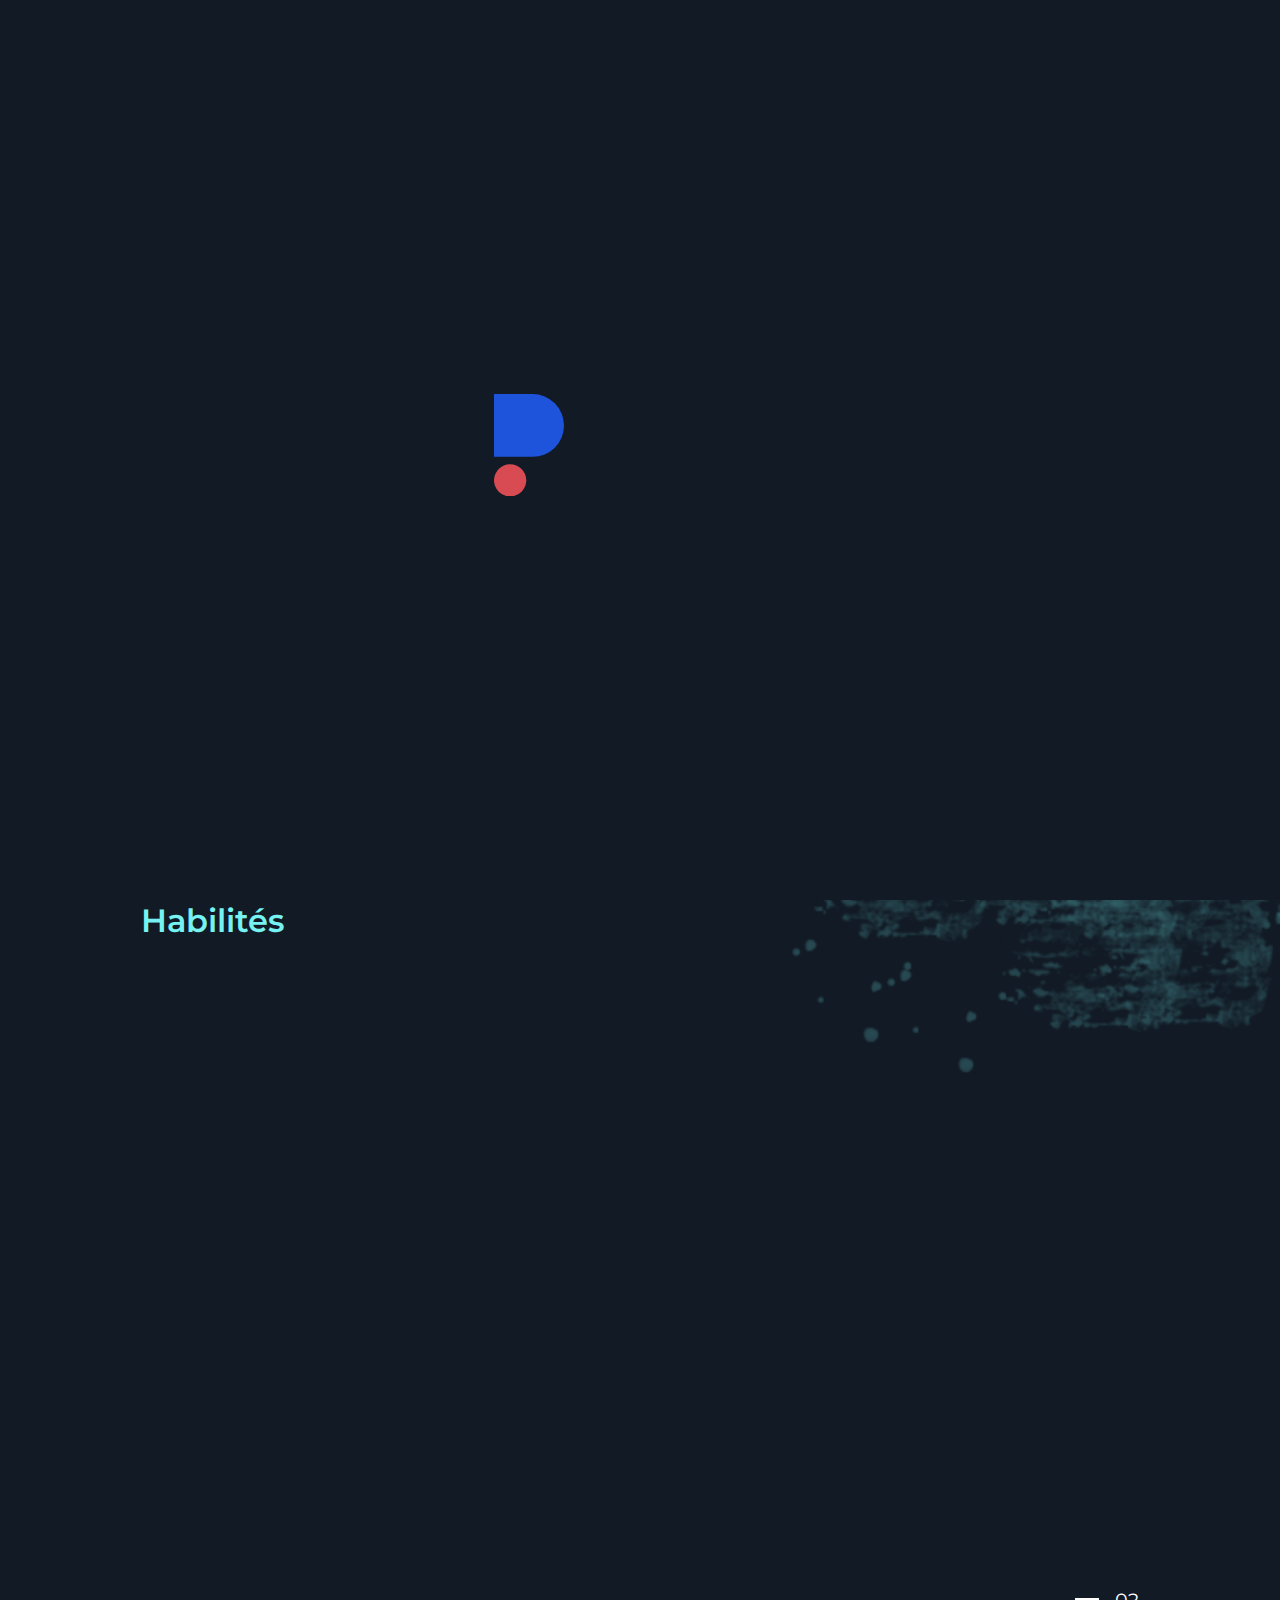
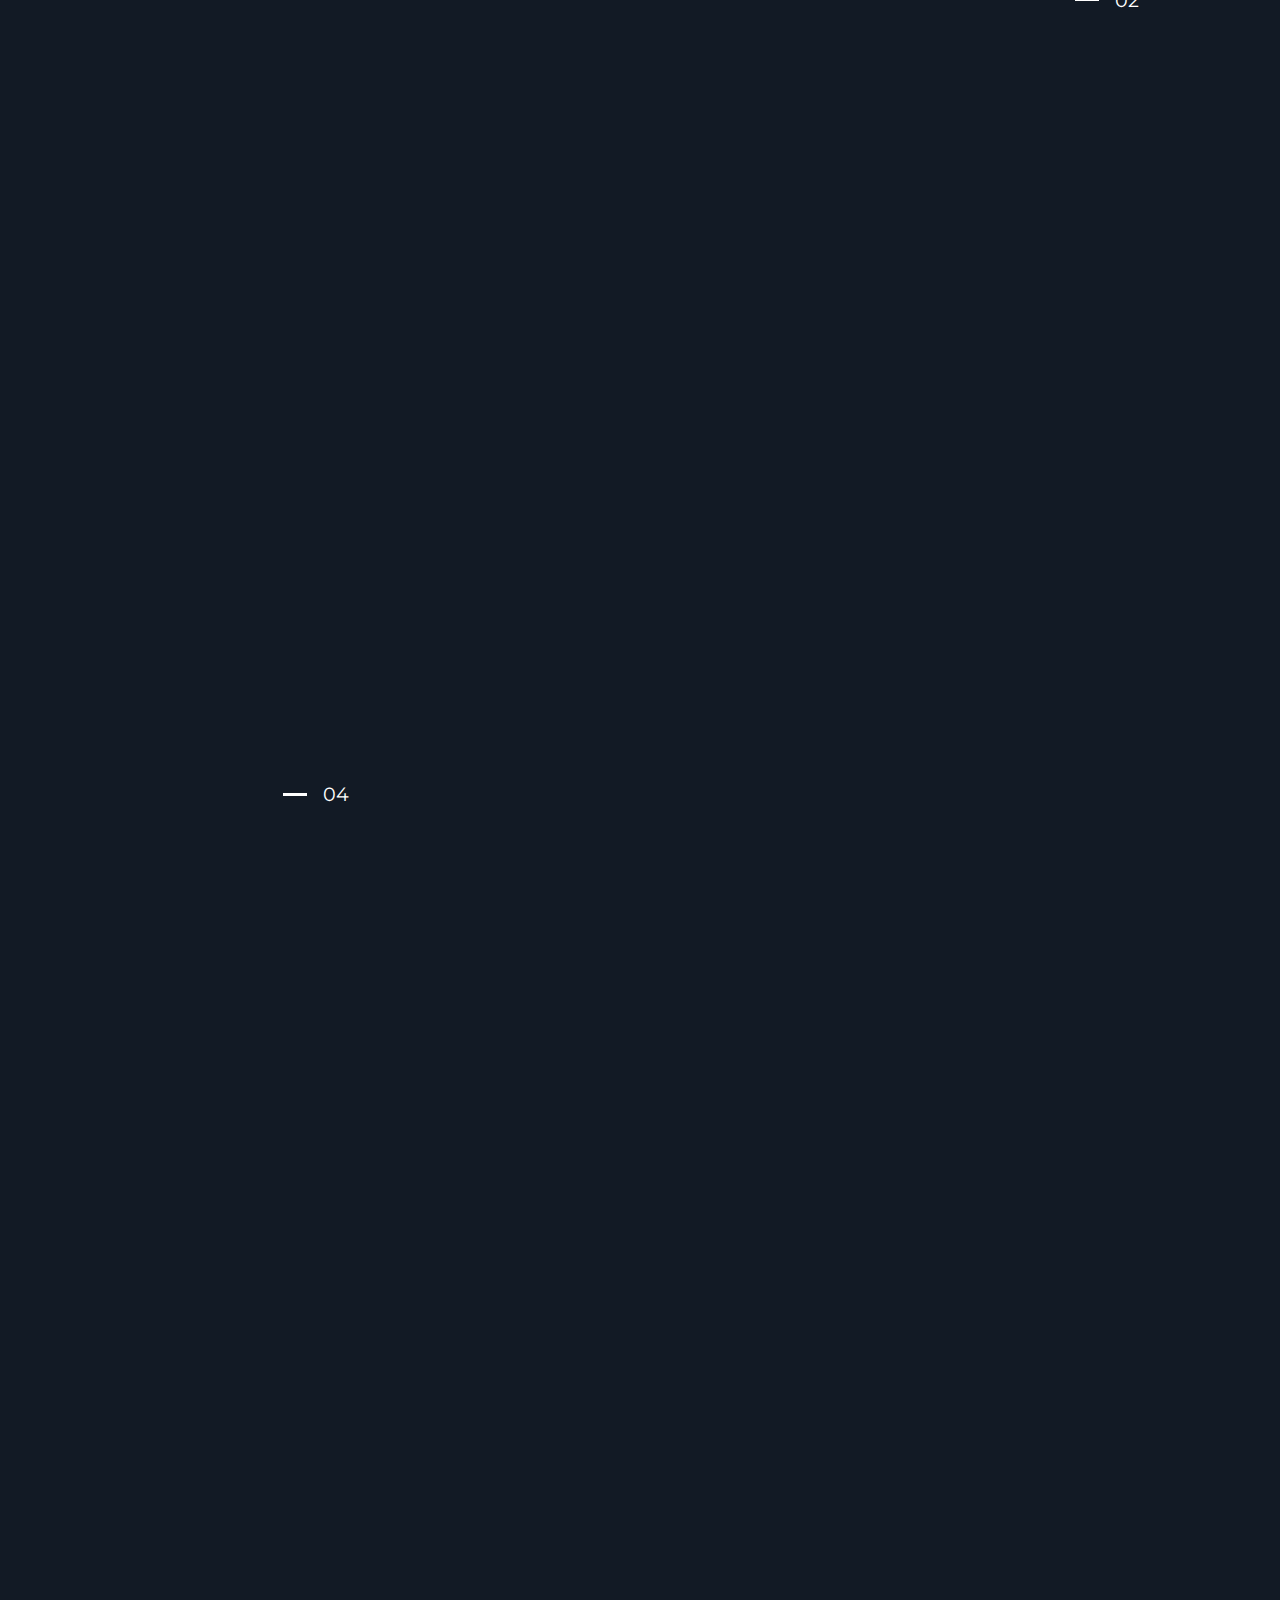
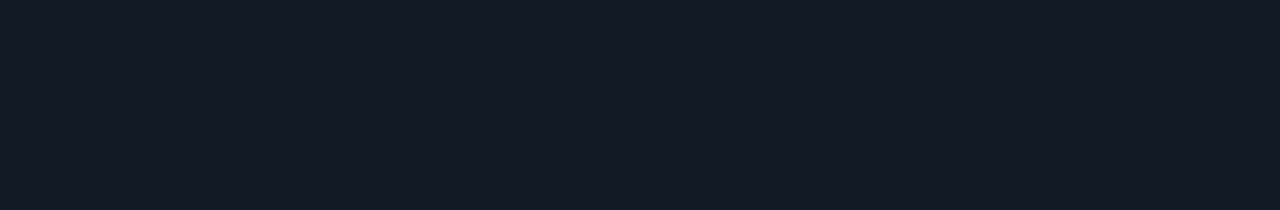
==== index.html @ a37736c9 "wccs3" ====
<!DOCTYPE html>
<html lang="en">
<head>
    <meta charset="UTF-8">
    <meta http-equiv="X-UA-Compatible" content="IE=edge">
    <meta name="viewport" content="width=device-width, initial-scale=1.0">
    <link rel="icon" href="assets/images/logo.svg"/>
    <link rel="stylesheet" href="style.css">
    <link rel="stylesheet" href="./assets/media_screen/media__screen.css">
    <link rel="stylesheet" href="assets/lib/carousel/owl.carousel.min.css">
    <link rel="stylesheet" href="assets/lib/carousel/owl.theme.default.css">
    <title>Pioneer</title>
</head>
<body>
    <nav>
        <ul class="nav">
            <li>
                <a href="#about" class="active">
                    <small>01</small>
                    <span></span>
                </a>
            </li>
            <li>
                <a href="#hability">
                    <small>02</small>
                    <span></span>
                </a>
            </li>
            <li>
                <a href="#works">
                    <small>03</small>
                    <span></span>
                </a>
            </li>
            <li>
                <a href="#skills">
                    <small>04</small>
                    <span></span>
                </a>
            </li>
        </ul>
    </nav>


    <header class="container topDef observe-1">
        <div class="logo">
            <div class="logo__image">
                <svg xmlns="http://www.w3.org/2000/svg" viewBox="0 0 199.5 292">
                    <g id="Layer_2" data-name="Layer 2">
                        <g id="Layer_1-2" data-name="Layer 1">
                            <path class="cls-1" fill="#1e54db"
                                d="M99.75-10.22h0a89.53,89.53,0,0,1,89.53,89.53v110a0,0,0,0,1,0,0H10.22a0,0,0,0,1,0,0v-110A89.53,89.53,0,0,1,99.75-10.22Z"
                                transform="translate(189.28 -10.22) rotate(90)" />
                            <circle class="cls-2" cx="46" cy="246" r="46" fill="#d84b53" />
                        </g>
                    </g>
                </svg>
            </div>
            <span>Pioneer</span>
        </div>
        <div class="right">
            <ul>
                <li><a id="a-1" href="#about" class="active">A propos</a></li>
                <li><a id="a-2" href="#hability">Habiliter</a></li>
                <li><a id="a-3" href="#works">Travails</a></li>
                <li><a id="a-4" href="#skills">Competence</a></li>
                <li><a id="a-5" href="#contact">Contact</a></li>
            </ul>
            
            <div class="menu">
                <div class="toogleSettings">
                    <svg xmlns="http://www.w3.org/2000/svg" width="43.568" height="45" viewBox="0 0 43.568 45">
                        <path id="icons8_settings"
                            d="M18.412,1l-.778,4.143A19.135,19.135,0,0,0,9.8,9.663L5.818,8.27l-4.6,7.96L4.4,18.955A18.751,18.751,0,0,0,3.721,23.5,18.751,18.751,0,0,0,4.4,28.045L1.223,30.77l4.6,7.961,3.968-1.406a19.172,19.172,0,0,0,7.847,4.545L18.412,46H27.6l.778-4.131a19.184,19.184,0,0,0,7.835-4.545l3.968,1.406,4.608-7.961L41.6,28.045a18.771,18.771,0,0,0,.69-4.545,18.764,18.764,0,0,0-.678-4.545l3.176-2.725L40.2,8.27,36.228,9.663a19.122,19.122,0,0,0-7.847-4.52L27.6,1Zm2.662,3.214h3.867l.628,3.39,1.03.251a16.053,16.053,0,0,1,8.161,4.708l.715.766,3.264-1.143,1.934,3.34-2.612,2.247.314,1a16.2,16.2,0,0,1,0,9.442l-.314,1,2.612,2.248-1.934,3.34-3.264-1.155-.715.778A16.162,16.162,0,0,1,26.6,39.157l-1.03.226-.628,3.4H21.073l-.628-3.4-1.03-.226a16.161,16.161,0,0,1-8.161-4.721l-.728-.778L7.262,34.813l-1.921-3.34,2.612-2.248-.314-1a16.2,16.2,0,0,1,0-9.442l.314-1L5.341,15.527l1.921-3.34,3.277,1.143.716-.766a16.053,16.053,0,0,1,8.161-4.708l1.03-.251Zm1.934,9.643A9.643,9.643,0,1,0,32.65,23.5,9.661,9.661,0,0,0,23.007,13.857Zm0,3.214A6.429,6.429,0,1,1,16.578,23.5,6.409,6.409,0,0,1,23.007,17.071Z"
                            transform="translate(-1.223 -1)" fill="#75f2f1" />
                    </svg>
                    <div class="settings">
                        <div>
                            <span>Langue:</span> 
                            <span><strong id="fr">Fr</strong> <strong id="en">En</strong></span>
                        </div>
                    </div>
                </div>
                <div class="toogle">
                    <span></span>
                    <span></span>
                    <span></span>
                </div>
            </div>
        </div>
    </header>
    <div class="navigationMobile">
        <ul>
            <li><a href="#about" class="active">A propos</a></li>
            <li><a href="#hability">Habiliter</a></li>
            <li><a href="#works">Travails</a></li>
            <li><a href="#skills">Competence</a></li>
            <li><a href="#contact">Contact</a></li>
            <li>
            </li>
        </ul>

        <div class="menu">
            <div class="toogle">
                <span></span>
                <span></span>
                <span></span>
            </div>
        </div>
    </div>
    <div class="main__contents container-md">
        <img src="./assets/images/brush.png" alt="">
        
        <section id="about" class="about section">
            <div class="number_section">
                <div></div>
                <span>01</span>
            </div>
            <div class="left topDef observe-2 parlx l1" data-speed="1">
                <h1 id="abt-h1-1">NOUS SOMMES</h1>
                <h1 id="abt-h1-2">LE TEAM PIONEERCODER01</h1>
                <p id="abt-p">2ém année de formation en licence. Des developpeurs fulstack Javascript. Nous sommes pationnés de jouer avec nos code, des challengers!!
                    Pour plus d'info, veillez visionner notre CV.
                </p>
                <div class="cta">
                    <a href="#contact"><button id="abt-btn1">Contacter</button></a>
                    <a href="assets/images/cv.pdf"><button id="abt-btn2">Télecharger CV</button></a>
                </div>
                <img src="./assets/icons/hacker.svg" class="small">
            </div>
            <div class="right topDef observe-2">
                <div>
                    <img src="./assets/images/user.png" alt="user1" class="parlx l2" data-speed="-2">
                    <img src="./assets/images/user3.png" alt="user2" class="parlx l2" data-speed="2">
                </div>
            </div>

        </section>
        <section id="hability" class="section">
            <div class="section-name left">
                <div class="number_section left">
                    <span>02</span>
                    <div></div>
                </div>
                <span class="topDef observe-3" id="t1">Habilités</span>
            </div>

            <div class="contents">
                <div class="box topDef observe-1">
                    <div class="icon">
                        <svg xmlns="http://www.w3.org/2000/svg" viewBox="0 0 76.232 76.951">
                            <path id="icons8_development_skill_1"
                                d="M39.819,2A30.763,30.763,0,0,1,70.4,29.384l7.282,11.43a3.508,3.508,0,0,1-1.593,5.125L70.6,48.253v11.46a7.693,7.693,0,0,1-7.7,7.7h-7.7V78.951H20.581V68.332c0-12.043-4.883-15.337-8.3-21.454a26.856,26.856,0,0,0,8.236,1.292c.581,0,1.155-.052,1.728-.09,2.9,4.313,6.027,9.917,6.027,20.252v2.923H47.514V59.713H62.9V43.143l4.7-1.984.924-.391-4.622-7.244-.962-1.511-.2-1.781A22.976,22.976,0,0,0,45.162,10.394a26.959,26.959,0,0,0-5.786-8.371C39.526,2.019,39.673,2,39.819,2ZM24.188,2a.976.976,0,0,1,.97.864l.451,3.893a15.26,15.26,0,0,1,5,2.893L34.22,8.087a.977.977,0,0,1,1.233.413l3.6,6.237a.976.976,0,0,1-.263,1.27l-3.1,2.3a15.56,15.56,0,0,1,.3,2.923,15.357,15.357,0,0,1-.3,2.931l3.1,2.3a.974.974,0,0,1,.263,1.27l-3.6,6.237a.974.974,0,0,1-1.233.406l-3.607-1.556a15.288,15.288,0,0,1-5,2.893L25.158,39.6a.979.979,0,0,1-.97.872h-7.2a.976.976,0,0,1-.969-.864l-.451-3.893a15.262,15.262,0,0,1-5-2.893l-3.6,1.563a.981.981,0,0,1-1.233-.414l-3.6-6.237a.974.974,0,0,1,.255-1.27l3.1-2.307A15.592,15.592,0,0,1,5.2,21.238a15.279,15.279,0,0,1,.3-2.923L2.4,16.007a.974.974,0,0,1-.263-1.27L5.732,8.5a.974.974,0,0,1,1.233-.406l3.6,1.556a15.324,15.324,0,0,1,5.012-2.893l.444-3.893A.976.976,0,0,1,16.989,2Zm-3.6,12.5a6.733,6.733,0,1,0,6.733,6.733A6.733,6.733,0,0,0,20.589,14.5Z"
                                transform="translate(-2 -2)" fill="#75f2f1" />
                        </svg>
                    </div>
                    <span id="t2">
                        Experience
                    </span>
                    <div class="ligne"></div>
                    <p>
                        En tant que développeur, notre expérience se caractérise par nos capacité à
                        résoudre des problèmes complexes de manière efficace et créative grâce à
                        nos compétences en programmation et en logique informatique.
                    </p>
                    <div class="bottom_ligne"></div>
                </div>

                <div class="box active topDef observe-2">
                    <div class="icon">
                        <svg xmlns="http://www.w3.org/2000/svg" viewBox="0 0 76.23 76.95">
                            <path id="icons8_bright_mind"
                                d="M33.785,4c-5.313,0-9.594,4.37-10.078,9.823a12.07,12.07,0,0,0-8.979,11.723,11.771,11.771,0,0,0,.475,2.573,12.243,12.243,0,0,0-3.407,8.2c0,4.563,2.741,8.036,6.282,10.154a10.623,10.623,0,0,0-.418,2.158,10.557,10.557,0,0,0,10,10.719,11.925,11.925,0,0,0,1.729,3.12v9.246a6.06,6.06,0,0,0,5.864,6.156l2.932,3.078h5.864l2.932-3.078a6.06,6.06,0,0,0,5.864-6.156V62.47a11.925,11.925,0,0,0,1.729-3.12,10.558,10.558,0,0,0,10-10.719,10.619,10.619,0,0,0-.418-2.158c3.541-2.117,6.282-5.59,6.282-10.154a12.243,12.243,0,0,0-3.407-8.2,11.782,11.782,0,0,0,.475-2.573,12.07,12.07,0,0,0-8.979-11.723C58.038,8.37,53.757,4,48.445,4a9.979,9.979,0,0,0-7.33,3.3A9.979,9.979,0,0,0,33.785,4Zm0,6.156a4.465,4.465,0,0,1,4.4,4.617V19.39a5.969,5.969,0,0,1-5.864,6.156V31.7A10.984,10.984,0,0,0,38.183,29.8V53.248h5.864V29.8A10.984,10.984,0,0,0,49.911,31.7V25.546a5.969,5.969,0,0,1-5.864-6.156V14.773a4.4,4.4,0,1,1,8.8,0V19.39h2.932a5.969,5.969,0,0,1,5.864,6.156,6.354,6.354,0,0,1-.424,2.26l-.825,2.188,1.8,1.407a6.186,6.186,0,0,1,2.382,4.918,5.85,5.85,0,0,1-2.892,4.906,9.969,9.969,0,0,0-7.37-3.367v6.156a4.622,4.622,0,0,1,0,9.234h-4.4v3.078A2.96,2.96,0,0,1,46.979,59.4H35.251a2.96,2.96,0,0,1-2.932-3.078V53.248h-4.4a4.622,4.622,0,0,1,0-9.234V37.858a9.969,9.969,0,0,0-7.37,3.367,5.85,5.85,0,0,1-2.892-4.906A6.186,6.186,0,0,1,20.042,31.4l1.8-1.407-.825-2.188a6.351,6.351,0,0,1-.424-2.26,5.969,5.969,0,0,1,5.864-6.156h2.932V14.773A4.465,4.465,0,0,1,33.785,10.156ZM11.8,13.234a3.082,3.082,0,0,0,0,6.156,3.082,3.082,0,0,0,0-6.156Zm58.638,0a3.082,3.082,0,1,0,2.932,3.078A3.009,3.009,0,0,0,70.434,13.234ZM5.932,31.7a3.082,3.082,0,0,0,0,6.156,3.082,3.082,0,0,0,0-6.156Zm70.366,0A3.082,3.082,0,1,0,79.23,34.78,3.009,3.009,0,0,0,76.3,31.7ZM11.8,50.17a3.082,3.082,0,0,0,0,6.156,3.082,3.082,0,0,0,0-6.156Zm58.638,0a3.082,3.082,0,1,0,2.932,3.078A3.009,3.009,0,0,0,70.434,50.17ZM35.251,65.56H46.979v6.156H35.251Z"
                                transform="translate(-3 -4)" fill="#75f2f1" />
                        </svg>

                    </div>
                    <span id="t3">
                        Creativiter
                    </span>
                    <div class="ligne"></div>
                    <p>
                        Nous croyons fermement que la créativité est un atout essentiel dans le domaine du développement,
                        car elle permet de repousser les limites, d'apporter de l'innovation et de différencier nos réalisations des autres.
                    </p>
                    <div class="bottom_ligne"></div>
                </div >
                <div class="box topDef observe-1">
                    <div class="icon">
                        <svg xmlns="http://www.w3.org/2000/svg" viewBox="0 0 76.23 76.95">
                            <path id="icons8_sparkling_diamond_1"
                                d="M41.077,2.986a1.74,1.74,0,0,0-1.7,1.771V15.239a1.732,1.732,0,1,0,3.463,0V4.757a1.755,1.755,0,0,0-.508-1.26,1.724,1.724,0,0,0-1.25-.51ZM4.7,11.728a1.733,1.733,0,0,0-1.626,1.189,1.756,1.756,0,0,0,.581,1.94l8.658,6.988a1.722,1.722,0,0,0,2.435-.273,1.758,1.758,0,0,0-.271-2.457L5.823,12.127a1.722,1.722,0,0,0-1.119-.4Zm72.749,0a1.723,1.723,0,0,0-1.069.4l-8.658,6.988a1.758,1.758,0,0,0-.271,2.457,1.722,1.722,0,0,0,2.435.273l8.658-6.988a1.756,1.756,0,0,0,.569-1.961,1.732,1.732,0,0,0-1.664-1.164ZM20.274,25.7a1.73,1.73,0,0,0-1.481.911L7.071,41.948l-.01.007A1.757,1.757,0,0,0,7.2,44.548L39.569,79.036a1.729,1.729,0,0,0,1.606.9h.02a1.73,1.73,0,0,0,1.437-.887L75.106,44.558a1.757,1.757,0,0,0,.112-2.638l0,0-11.8-15.31a1.706,1.706,0,0,0-1.772-.887H41.354l-.051-.007a1.58,1.58,0,0,0-.467.007H20.569A1.717,1.717,0,0,0,20.274,25.7Zm3,3.514H37.563L29.226,40.03Zm21.371,0h14.3L52.981,40.03ZM41.1,30.31l8.583,11.133H32.521Zm21.022.317,8.337,10.816H56.171Zm-42.038.014,5.949,10.8h-14.2Zm-7.755,14.3H27.755L36.8,70.994Zm19.088,0H50.786L41.1,72.847Zm23.031,0H69.969L45.4,71.032Z"
                                transform="translate(-2.987 -2.986)" fill="#75f2f1" />
                        </svg>
                    </div>
                    <span id="t4">
                        Innovant
                    </span>
                    <div class="ligne"></div>
                    <p>
                        Nous sommes passionné par l'innovation et nous aimons explorer des idées novatrices
                        pour résoudre des problèmes et créer des applications qui peuvent avoir un impact positif dans le monde réel.
                    </p>
                    <div class="bottom_ligne"></div>
                </div>
                
            </div>
        </section>

        <section id="works" class="section">
            <div class="section-name right">
                <div class="number_section">
                    <div></div>
                    <span>02</span>
                </div>
                <span class="topDef observe-3" id="t5">Travails</span>
            </div>

            <div class="owl-carousel owl-theme all_works bottomDef observe-3">
                <div class="work">
                    <div class="image">
                        <div>
                            <img src="./assets/images/wccs1.png" alt="">
                        </div>
                    </div>
                    <div class="title">
                        <h2 id="t6">WCC 2023 saison 1</h2>
                        <span>#01</span>
                    </div>
                    <div class="details">
                        <h4>Detail</h4>
                        <p>Une application respresentant un fonkontany à Menabe. Developper par Pioneer.</p>
                    </div>

                    <div class="cta">
                        <button>Voir site</button>
                        <div class="comments">
                            <div class="comment">
                                <img src="./assets/images/chat.svg" alt="">
                                <span>350</span>
                            </div>
                            <div class="like">
                                <img src="./assets/images/heart.svg" alt="">
                                <span>243</span>
                            </div>
                        </div>
                    </div>
                </div>

                <div class="work gradient">
                    <div class="image">
                        <div>
                            <img src="./assets/images/wccs2.png" alt="">
                        </div>
                    </div>
                    <div class="title">
                        <h2 id="t7">WCC 2023 saison 2</h2>
                        <span>#02</span>
                    </div>
                    <div class="details">
                        <h4>Detail</h4>
                        <p>Une petite application auquelle les enfants peuvent se divertir pendant ce vacance. 
                            Developper par Pioneer.</p>
                    </div>

                    <div class="cta">
                        <button>Voir site</button>
                        <div class="comments">
                            <div class="comment">
                                <img src="./assets/images/chat.svg" alt="">
                                <span>350</span>
                            </div>
                            <div class="like">
                                <img src="./assets/images/heart.svg" alt="">
                                <span>243</span>
                            </div>
                        </div>
                    </div>
                </div>

                <div class="work">
                    <div class="image">
                        <div>
                            <img src="./assets/images/histogramme.PNG" alt="">
                        </div>
                    </div>
                    <div class="title">
                        <h2>APPLICATION Web</h2>
                        <span>#03</span>
                    </div>
                    <div class="details">
                        <h4>Detail</h4>
                        <p>C'est une application de gestion de ......... distribuée à l'école.
                            Developper par Pioneer.
                            p</p>
                    </div>

                    <div class="cta">
                        <button>Voir site</button>
                        <div class="comments">
                            <div class="comment">
                                <img src="./assets/images/chat.svg" alt="">
                                <span>350</span>
                            </div>
                            <div class="like">
                                <img src="./assets/images/heart.svg" alt="">
                                <span>243</span>
                            </div>
                        </div>
                    </div>
                </div>


                <div class="work gradient">
                    <div class="image">
                        <div>
                            <img src="./assets/images/wccs3.png" alt="">
                        </div>
                    </div>
                    <div class="title">
                        <h2>WCC 2023 saison 3</h2>
                        <span>#04</span>
                    </div>
                    <div class="details">
                        <h4>Detail</h4>
                        <p>Une petite application auquelle les enfants peuvent se divertir pendant ce vacance.
                            Developper par Pioneer.</p>
                    </div>
                
                    <div class="cta">
                        <button>Voir site</button>
                        <div class="comments">
                            <div class="comment">
                                <img src="./assets/images/chat.svg" alt="">
                                <span>350</span>
                            </div>
                            <div class="like">
                                <img src="./assets/images/heart.svg" alt="">
                                <span>243</span>
                            </div>
                        </div>
                    </div>
                </div>
            </div>
        </section>

        <section id="skills" class="section">
            <div class="section-name">
                <div class="number_section left">
                    <div></div>
                    <span>04</span>
                </div>
                <span class="topDef observe-3">Competence</span>
            </div>

            <div class="left leftDef observe-3">
                    <svg xmlns="http://www.w3.org/2000/svg" viewBox="0 0 606 606">
                        <g id="Ellipse_3" data-name="Ellipse 3" fill="none" stroke="#fff" stroke-width="3" stroke-dasharray="3 25">
                            <circle id="cls" cx="303" cy="303" r="303" stroke="#fff" stroke-width="3" stroke-miterlimit="10"
                                stroke-dasharray="3 25">
                                <animateTransform attributeName="transform" attributeType="XML" type="rotate" from="0 303 303"
                                    to="360 303 303" dur="100s" repeatCount="indefinite" />
                            </circle>
                    
                        </g>
                        <g id="Ellipse_4" data-name="Ellipse 4" transform="translate(129 130)" fill="none" stroke="#fff" stroke-width="3">
                            <circle cx="172.5" cy="172.5" r="172.5" stroke="none" />
                            <circle cx="172.5" cy="172.5" r="171" fill="none" />
                        </g>
                        <g id="Ellipse_5" data-name="Ellipse 5" transform="translate(161 162)" fill="none" stroke="#fff" stroke-width="2">
                            <circle cx="140.5" cy="140.5" r="140.5" stroke="none" />
                            <circle cx="140.5" cy="140.5" r="139.5" fill="none" />
                        </g>
                        <g id="Ellipse_7" data-name="Ellipse 7" transform="translate(192 193)" fill="none" stroke="#fff" stroke-width="2">
                            <circle cx="109.5" cy="109.5" r="109.5" stroke="none" />
                            <circle cx="109.5" cy="109.5" r="108.5" fill="none" />
                        </g>
                        <g id="Ellipse_8" data-name="Ellipse 8" transform="translate(202 203)" fill="none" stroke="#fff" stroke-width="2">
                            <circle cx="100" cy="100" r="100" stroke="none" />
                            <circle cx="100" cy="100" r="99" fill="none" />
                        </g>
                        <g id="Ellipse_6" data-name="Ellipse 6" transform="translate(210 211)" fill="none">
                            <circle cx="92" cy="92" r="92" stroke="#fff" stroke-width="1" stroke-dasharray="2 3">
                                <animateTransform attributeName="transform" attributeType="XML" type="rotate" from="0 92 92" to="-360 92 92"
                                    dur="50s" repeatCount="indefinite" />
                            </circle>
                        </g>
                        <g id="Groupe_14" data-name="Groupe 14" transform="translate(61.232 232)">
                            <g id="Layer_2" data-name="Layer 2" transform="translate(213.798 31)">
                                <path id="Tracé_1" data-name="Tracé 1"
                                    d="M24.572,0h0A24.572,24.572,0,0,1,49.144,24.572v30.19H0V24.572A24.572,24.572,0,0,1,24.572,0Z"
                                    transform="translate(54.732) rotate(90)" fill="#1e54db" />
                                <circle id="Ellipse_1" data-name="Ellipse 1" cx="12.625" cy="12.625" r="12.625"
                                    transform="translate(-0.022 54.891)" fill="#d84b53" />
                            </g>
                        </g>
                        <g id="Rectangle_23" data-name="Rectangle 23" transform="translate(183 183)" fill="none" stroke="#fff"
                            stroke-width="1" stroke-dasharray="2">
                            <rect width="238" height="238" stroke="none" />
                            <rect x="0.5" y="0.5" width="237" height="237" fill="none" />
                        </g>
                        <g id="Rectangle_24" data-name="Rectangle 24" transform="translate(301.359 131.835) rotate(45)" fill="none"
                            stroke="#fff" stroke-width="1" stroke-dasharray="2">
                            <rect width="241.12" height="241.12" stroke="none" />
                            <rect x="0.5" y="0.5" width="240.12" height="240.12" fill="none" />
                        </g>
                        <g id="Groupe_20" data-name="Groupe 20" transform="translate(-711 -3244)">
                            <path id="Tracé_11" data-name="Tracé 11" d="M5.9,0A5.9,5.9,0,1,1,0,5.9,5.9,5.9,0,0,1,5.9,0Z"
                                transform="translate(1006.597 3368.597)" fill="#75c9f2" />
                            <g id="Ellipse_10" data-name="Ellipse 10" transform="translate(1003 3365)">
                                <circle cx="9.5" cy="9.5" r="9.5" fill="none" stroke="#fff" stroke-width="1" stroke-dasharray="2">
                                    <animateTransform attributeName="transform" attributeType="XML" type="rotate" from="0 9.5 9.5"
                                        to="-360 9.5 9.5" dur="4s" repeatCount="indefinite" />
                                </circle>
                            </g>
                        </g>
                        <g id="Groupe_21" data-name="Groupe 21" transform="translate(-590 -3194)">
                            <path id="Tracé_11-2" data-name="Tracé 11" d="M5.9,0A5.9,5.9,0,1,1,0,5.9,5.9,5.9,0,0,1,5.9,0Z"
                                transform="translate(1006.597 3368.597)" fill="#10771d" />
                            <g id="Ellipse_10-2" data-name="Ellipse 10" transform="translate(1003 3365)">
                                <circle cx="9.5" cy="9.5" r="9.5" fill="none" stroke="#fff" stroke-width="1" stroke-dasharray="2">
                                    <animateTransform attributeName="transform" attributeType="XML" type="rotate" from="0 9.5 9.5"
                                        to="360 9.5 9.5" dur="5s" repeatCount="indefinite" />
                                </circle>
                            </g>
                        </g>
                        <g id="Groupe_22" data-name="Groupe 22" transform="translate(-540 -3072)">
                            <path id="Tracé_11-3" data-name="Tracé 11" d="M5.9,0A5.9,5.9,0,1,1,0,5.9,5.9,5.9,0,0,1,5.9,0Z"
                                transform="translate(1006.597 3368.597)" fill="#d4a319" />
                            <g id="Ellipse_10-3" data-name="Ellipse 10" transform="translate(1003 3365)" fill="none" stroke="#fff"
                                stroke-width="1" stroke-dasharray="2">
                                <circle cx="9.5" cy="9.5" r="9.5" fill="none" stroke="#fff" stroke-width="1" stroke-dasharray="2">
                                    <animateTransform attributeName="transform" attributeType="XML" type="rotate" from="0 9.5 9.5"
                                        to="-360 9.5 9.5" dur="5s" repeatCount="indefinite" />
                                </circle>
                            </g>
                        </g>
                        <g id="Groupe_23" data-name="Groupe 23" transform="translate(-591 -2952)">
                            <path id="Tracé_11-4" data-name="Tracé 11" d="M5.9,0A5.9,5.9,0,1,1,0,5.9,5.9,5.9,0,0,1,5.9,0Z"
                                transform="translate(1006.597 3368.597)" fill="#f13755" />
                            <g id="Ellipse_10-4" data-name="Ellipse 10" transform="translate(1003 3365)" fill="none" stroke="#fff"
                                stroke-width="1" stroke-dasharray="2">
                                <circle cx="9.5" cy="9.5" r="9.5" fill="none" stroke="#fff" stroke-width="1" stroke-dasharray="2">
                                    <animateTransform attributeName="transform" attributeType="XML" type="rotate" from="0 9.5 9.5"
                                        to="360 9.5 9.5" dur="5s" repeatCount="indefinite" />
                                </circle>
                            </g>
                        </g>
                        <g id="Groupe_24" data-name="Groupe 24" transform="translate(-710 -2900)">
                            <path id="Tracé_11-5" data-name="Tracé 11" d="M5.9,0A5.9,5.9,0,1,1,0,5.9,5.9,5.9,0,0,1,5.9,0Z"
                                transform="translate(1006.597 3368.597)" fill="#1e65c1" />
                            <g id="Ellipse_10-5" data-name="Ellipse 10" transform="translate(1003 3365)" fill="none" stroke="#fff"
                                stroke-width="1" stroke-dasharray="2">
                                <circle cx="9.5" cy="9.5" r="9.5" fill="none" stroke="#fff" stroke-width="1" stroke-dasharray="2">
                                    <animateTransform attributeName="transform" attributeType="XML" type="rotate" from="0 9.5 9.5"
                                        to="-360 9.5 9.5" dur="5s" repeatCount="indefinite" />
                                </circle>
                            </g>
                        </g>
                        <g id="Groupe_25" data-name="Groupe 25" transform="translate(-833 -2952)">
                            <path id="Tracé_11-6" data-name="Tracé 11" d="M5.9,0A5.9,5.9,0,1,1,0,5.9,5.9,5.9,0,0,1,5.9,0Z"
                                transform="translate(1006.597 3368.597)" fill="#9e0ae9" />
                            <g id="Ellipse_10-6" data-name="Ellipse 10" transform="translate(1003 3365)" fill="none" stroke="#fff"
                                stroke-width="1" stroke-dasharray="2">
                                <circle cx="9.5" cy="9.5" r="9.5" fill="none" stroke="#fff" stroke-width="1" stroke-dasharray="2">
                                    <animateTransform attributeName="transform" attributeType="XML" type="rotate" from="0 9.5 9.5"
                                        to="360 9.5 9.5" dur="5s" repeatCount="indefinite" />
                                </circle>
                            </g>
                        </g>
                        <g id="Groupe_26" data-name="Groupe 26" transform="translate(-882 -3072)">
                            <path id="Tracé_11-7" data-name="Tracé 11" d="M5.9,0A5.9,5.9,0,1,1,0,5.9,5.9,5.9,0,0,1,5.9,0Z"
                                transform="translate(1006.597 3368.597)" fill="#ff6f00" />
                            <g id="Ellipse_10-7" data-name="Ellipse 10" transform="translate(1003 3365)" fill="none" stroke="#fff"
                                stroke-width="1" stroke-dasharray="2">
                                <circle cx="9.5" cy="9.5" r="9.5" fill="none" stroke="#fff" stroke-width="1" stroke-dasharray="2">
                                    <animateTransform attributeName="transform" attributeType="XML" type="rotate" from="0 9.5 9.5"
                                        to="-360 9.5 9.5" dur="5s" repeatCount="indefinite" />
                                </circle>
                            </g>
                        </g>
                        <g id="Groupe_27" data-name="Groupe 27" transform="translate(-832 -3194)">
                            <path id="Tracé_11-8" data-name="Tracé 11" d="M5.9,0A5.9,5.9,0,1,1,0,5.9,5.9,5.9,0,0,1,5.9,0Z"
                                transform="translate(1006.597 3368.597)" fill="#0a4de9" />
                            <g id="Ellipse_10-8" data-name="Ellipse 10" transform="translate(1003 3365)" fill="none" stroke="#fff"
                                stroke-width="1" stroke-dasharray="2">
                                <circle cx="9.5" cy="9.5" r="9.5" fill="none" stroke="#fff" stroke-width="1" stroke-dasharray="2">
                                    <animateTransform attributeName="transform" attributeType="XML" type="rotate" from="0 9.5 9.5"
                                        to="360 9.5 9.5" dur="5s" repeatCount="indefinite" />
                                </circle>
                            </g>
                        </g>
                        <text id="React" transform="translate(277 105)" fill="#fff" font-size="14" font-family="Montserrat"
                            letter-spacing="0.3em">
                            <tspan x="0" y="0">React</tspan>
                        </text>
                        <text id="Php" transform="translate(288 511)" fill="#fff" font-size="14" font-family="Montserrat"
                            letter-spacing="0.3em">
                            <tspan x="0" y="0">Php</tspan>
                        </text>
                        <text id="Node" transform="translate(442 168)" fill="#fff" font-size="14" font-family="Montserrat"
                            letter-spacing="0.3em">
                            <tspan x="0" y="0">Node</tspan>
                        </text>
                        <text id="Javascript" transform="translate(487 292)" fill="#fff" font-size="14" font-family="Montserrat"
                            letter-spacing="0.3em">
                            <tspan x="0" y="0">Javascript</tspan>
                        </text>
                        <text id="Java" transform="translate(447 428)" fill="#fff" font-size="14" font-family="Montserrat"
                            letter-spacing="0.3em">
                            <tspan x="0" y="0">Java</tspan>
                        </text>
                        <text id="C_" data-name="C#" transform="translate(138 428)" fill="#fff" font-size="14" font-family="Montserrat"
                            letter-spacing="0.3em">
                            <tspan x="0" y="0">C#</tspan>
                        </text>
                        <text id="Html" transform="translate(66 292)" fill="#fff" font-size="14" font-family="Montserrat"
                            letter-spacing="0.3em">
                            <tspan x="0" y="0">Html</tspan>
                        </text>
                        <text id="Css" transform="translate(132 168)" fill="#fff" font-size="14" font-family="Montserrat"
                            letter-spacing="0.3em">
                            <tspan x="0" y="0">Css</tspan>
                        </text>
                    </svg>
            </div>
            <div class="right rightDef observe-3">
                <img src="./assets/images/skillsChart.svg" alt="">
            </div>
        </section>
        <div class="contact topDef observe-3" id="contact">
            <div class="sendMail">
                <input type="text" placeholder="Veillez nous ecrire ici...">
                <button>Envoyer</button>
            </div>
        </div>
    </div>

    <div id="customCursor" class="cursor" style="transform: translate(1510px, -24px);"></div>


    <!-- ** LOADER ** -->

    <div class="svgdiv">
        <div class="contentLoadAnimation">
            <div class="round"></div>
            <svg id="logo" viewBox="0 0 199.5 292">
                <g id="Layer_2" data-name="Layer 2">
                    <g id="Layer_1-2" data-name="Layer 1">
                        <path class="cls-1" fill="#1E54DB"
                            d="M99.75-10.22h0a89.53,89.53,0,0,1,89.53,89.53v110a0,0,0,0,1,0,0H10.22a0,0,0,0,1,0,0v-110A89.53,89.53,0,0,1,99.75-10.22Z"
                            transform="translate(189.28 -10.22) rotate(90)" />
                        <circle class="cls-2" fill="#d84b53" cx="46" cy="246" r="46" />
                    </g>
                </g>
            </svg>
            <div class="ombre"></div>
            <div class="hidenPioneer">
                <h1>Pioneer</h1>
            </div>
        </div>
    </div>

    <footer class="topDef observe-3">
        <div class="container-md">
            <ul class="icons">
                <li><a href="#"><img src="./assets/images/github.svg"></a></li>
                <li><a href="#"><img src="./assets/images/linkedin.svg"></a></li>
                <li><a href="#"><img src="./assets/images/mail.svg"></a></li>
            </ul>
            <span>CopyRight &copy; @PioneerCoder 2023</span>
            <ul class="icons">
                <li><a href="#"><img src="./assets/images/github.svg"></a></li>
                <li><a href="#"><img src="./assets/images/linkedin.svg"></a></li>
                <li><a href="#"><img src="./assets/images/mail.svg"></a></li>
            </ul>
        </div>
        <div>
            <h1>MERCI POUR <span> VOTRE </span> VISITE</h1>
        </div>
        <img src="./assets/images/user2.png" alt="">
        <div>
            <h1>MERCI POUR <span> VOTRE </span> VISITE</h1>
        </div>
    </footer>

    <script src="assets/lib/jquery/jquery-3.2.1.min.js"></script>
    <script src="assets/lib/carousel/owl.carousel.min.js"></script>

    <script src="assets/js/main.js"></script>

</body>
</html>
---- style.css ----
@font-face {
    font-family: "Open sans";
    src: url("./assets/fonts/Open Sans/OpenSans-VariableFont_wdth,wght.ttf");
}
@font-face {
    font-family: "Montserrat";
    src: url("./assets/fonts/Montserrat/Montserrat-VariableFont_wght.ttf");
}

:root{
    --bg-principal: #121a25;
    --white-color: #ffffff;
    --brighter-blue: #75F2F1;
    --darher-blue: #1E54D8;
    --dark-c:#262837;
    --bright-c:#6F6769;
    --red: #D84B53;
    --grey: #626579;
    --dark-violet: #D963BD;
    --dark-grey:rgb(50,52,67);

    --transition: all .4s ease; 
}

*{
    font-family:"Montserrat", "Open sans";
    text-decoration: none;
    list-style-type: none;
    margin: 0;
    padding: 0;
    scroll-behavior: smooth;
}

a{
    color: inherit;
}

.container{
    width: 85%;
    margin: auto;
}

.container-md{
    width: 78%;
    margin: auto;
}

body{
   background: var(--bg-principal);
   width: 100vw;
   overflow-x: hidden;
}

header{
    display: flex;
    align-items: center;
    justify-content: space-between;
    padding: 1.6rem 0;
    color: var(--white-color);
}

img{
    display: block;
    width: 100%;
    object-fit: cover;
}

/******************* ANIMATION DEFILEMENT ********************/

[class*="observe-"] {
    opacity: 0;
    /* transition: all .3s ease-in; */
    transition: 1s cubic-bezier(.5, 0, 0, 1);
}

.topDef {
    transform: translateY(-30px);
}

.leftDef {
    transform: translateX(-30px);
}

.rightDef {
    transform: translateX(30px);
}
.bottomDef{
    transform: translateY(30px);
}


.observe-2 {
    transition-delay: 100ms;
}

.observe-3 {
    transition-delay: 200ms;
}

.observe-4 {
    transition-delay: 300ms;
}

[class*="show-"] {
    opacity: 1;
    transform: translate(0, 0);
}




/********************* NAV ***********************/

nav{
    position: fixed;
    left: 2rem;
    top: 50%;
    transform: translateY(-50%);
    z-index: 100;
}

nav ul{
    display: flex;
    align-items: flex-end;
    flex-direction: column;
    gap: 1rem;
}

nav ul li a{
    display: flex;
    gap: 0.4rem;
    align-items: center;
}
nav li a small{
    font-size: 1.2rem;
    opacity: 0;
    color: var(--white-color);
    transform: translateX(15px);
    transition: var(--transition);
}
nav li a.active small{
    opacity: 1;
    transform: translateX(0);
    color: var(--brighter-blue);
}
nav li a span{
    height: 4rem;
    width: 2px;
    background: var(--white-color);
    transition: var(--transition);
}
nav li a.active span{
    background: var(--brighter-blue);
}

/****************** HEADER ******************/



header{
    position: relative;
}

header ul{
    display: flex;
    align-items: center;
    gap: 2rem;
}

header .right{
    display: flex;
    align-items: center;
    gap: 2rem;
}

header .right .menu{
    display: flex;
    align-items: center;
    gap: 1rem;
}

header .right svg {
    width: 1.6rem;
    height: 1.6rem;
    animation: animsetting 5s linear infinite;
    cursor: pointer;
}

@keyframes animsetting {
    to {
        transform: rotate(180deg);
    }
}


header ul a{
    font-size: 16px;
    position: relative;
}

.navigationMobile{
    display: none;
}

header ul a::before,.navigationMobile ul a::before{
    position: absolute;
    content: "";
    width: 6px;
    z-index: -2;
    height: 6px;
    border-radius: 50%;
    left: 50%;
    bottom: 7px;
    opacity: 0;
    transform: translateX(-50%);
    background: var(--white-color);
    transition: var(--transition);
}

header ul a:hover::before,.navigationMobile ul a:hover::before{
    opacity: 1;
    bottom: -10px;
    
}

header ul a.active::before,.navigationMobile ul a.active::before{
    bottom: -10px;
    opacity: 1;
}

header .logo{
    display: flex;
    align-items: center;
    gap: 0.8rem;
}

header .logo svg{
    width: 2.3rem;
}

header .logo span{
    font-size: 1.5rem;
    font-weight: 700;
}


header .menu .toogle{
    display: none;
}

header .menu div:nth-child(1){
    position: relative;
}


header .menu .settings{
    position: absolute;
    display: none;
    z-index: 1000;
    top: 100%;
    margin-top: 1rem;
    left: 50%;
    width: fit-content;
    transform: translateX(-50%);
    background: var(--white-color);
    color: var(--bg-principal);
    padding: 0.6rem;
}

header .menu .settings.active{
    display: block;
}

header .menu .settings div{
    display: flex;
    gap: 1rem;
}

header .menu .settings span{
    display: flex;
    gap: 0.5rem;
}

header .menu .settings #fr{
    color: var(--darher-blue);
    cursor: pointer;
}

header .menu .settings #en{
    color: var(--red);
    cursor: pointer;
}


 .toogle {
    position: relative;
    width: 70px;
    height: 70px;
    display: flex;
    justify-content: center;
    align-items: center;
    cursor: pointer;
    overflow: hidden;
}

.toogle span {
    position: absolute;
    width: 40px;
    height: 4px;
    background: var(--white-color);
    border-radius: 4px;
    transition: .5s;
}

 .toogle span:nth-child(1) {
    transform: translateY(-10px);
    width: 25px;
    left: 0px;
}

 .toogle.active span:nth-child(1) {
    width: 30px;
    transform: translateY(0) rotate(45deg);
    transition-delay: 0.125s;
}

 .toogle span:nth-child(2) {
    transform: translateY(10px);
    width: 15px;
    left: 0px;
}


 .toogle.active span:nth-child(2) {
    width: 30px;
    transform: translateY(0) rotate(315deg);
    transition-delay: 0.25s;
}

 .toogle.active span:nth-child(3) {
    transform: translateX(60px);
}


/***************** MAIN CONTAINER ****************/


.main__contents{
    position: relative;
    z-index: 1;
}

.number_section {
    display: flex;
    align-items: center;
    justify-content: flex-end;
    gap: 1rem;
    position: absolute;
    right: 0;
    z-index: -1;
    top: 1rem;
    font-size: 1.2rem;
    color: var(--white-color);
    width: 13rem;
}


.number_section>div{
    width: 1.5rem;
    height: 3px;
    background: var(--white-color);
    animation: animSectionLine 1.5s cubic-bezier(0.175, 0.885, 0.32, 1.275) infinite alternate;
}

.section-name.left .number_section{
    justify-content: flex-start;
    left: 0;
}

.section-name.left .number_section>div{
    animation: animSectionLine2 1.5s cubic-bezier(0.175, 0.885, 0.32, 1.275) infinite alternate;
}

@keyframes animSectionLine {
    to{
        width: 7rem;
    }
}

@keyframes animSectionLine2 {
    to {
        width: 7rem;
    }
}


.main__contents > img{
    position: absolute;
    z-index: -3;
    right: -45%;
    opacity: 0.4;
    top: 8rem;
}

.section-name{
    position: absolute;
    display: flex;
    flex-direction: column;
    align-items: flex-start;
    left: 0;
    top: 1rem;
}


.section-name.right{
    right: 0;
    left: auto;
    align-items: flex-end;
}

.section-name > div{
    top: 0;
    position: relative;
}

.section-name > span{
    color: var(--brighter-blue);
    font-size: 2rem;
    font-weight: 600;
}


/* ABOUT */
 #about{
    display: flex;
    min-height: 35rem;
    padding: 2rem 0;
    position: relative;
}

#about .left{
    flex: 1;
    display: flex;
    gap: 1rem;
    flex-direction: column;
    justify-content: center;
    color: var(--white-color);
}

#about .left h1{
    font-size: 2.1rem;
}

#about .left h1:nth-child(1){
    color: #000000;
    padding: 1rem 2rem;
    background: var(--white-color);
    width: fit-content;
}

#about .left .cta{
    margin-top: 1.5rem;
}

#about .left a button{
    padding: 0.6rem 2rem;
    border: none;
    cursor: pointer;
    position: relative;
}

#about .left a button::before{
    position: absolute;
    content: "";
    width: 0.8rem;
    height: 0.8rem;
    background: var(--bg-principal);
    top: -6.5px;
    left: -7.6px;
    transform: rotate(45deg);
}
#about .left a button::after {
    position: absolute;
    content: "";
    width: 0.8rem;
    height: 0.8rem;
    background: var(--bg-principal);
    bottom: -6.5px;
    right: -7.6px;
    transform: rotate(45deg);
}

#about .left a:nth-child(2) button::before {
  border-right: 1px solid var(--red);  
}

#about .left a:nth-child(2) button::after {
    border-left: 1px solid var(--red);
}

#about .left a:nth-child(1) button{
    margin-right: 0.8rem;
    font-weight: 600;
    background: var(--white-color);
}

#about .left a:nth-child(2) button {
    background: none;
    border: 1px solid var(--red);
    color: var(--white-color);
}

#about .right{
    flex: 1;
    position: relative;
    top: 0;
    right: 0;
}

#about .right img{
    width: 92%;
}

#about .right img:nth-child(1){
    position: absolute;
    left: -7rem;
    transition: all 1.2s ease;
}



#about .right img:nth-child(2){
    position: absolute;
    top: 4rem;
    right: -6.5rem;
    transition: all 1.2s ease;
}

#about img.small{
    width: 1.2rem;
    position: absolute;
    top: 13rem;
    right: 5rem;
    transform: rotate(-35deg);
}



/* HABILITY */

#hability{
    position: relative;
    width: 100%;
    padding-top: 8rem;
    padding-bottom: 5rem;
    margin-top: 8rem;
}

#hability .contents {
    display: grid;
    grid-template-columns: repeat(3,1fr);
    gap: 1rem;
    padding-bottom: 2rem;
}

#hability .contents .box{
    position: relative;
    color: var(--white-color);
    display: flex;
    flex-direction: column;
    padding: 2.6rem 1.3rem;
    gap: 1rem;
}

#hability .contents .box::before{
    position: absolute;
    top: 0;
    right: 0;
    content: "";
    width: 0;
    height: 0;
    transition: var(--transition);
}

#hability .contents .box.active{
    transition: var(--transition);
    background: #1e53d81b;
}

#hability .contents .box.active::before, #hability .contents .box:hover::before{
    border-top: 3px solid var(--brighter-blue);
    border-right: 3px solid var(--brighter-blue);
    width: 100%;
    height: 100%;
}

.contents .box:hover{
    background:#1e53d81b ;
}

#hability .contents .box::after {
    position: absolute;
    bottom: -2.3px;
    left: -2.3px;
    content: "";
    width: 0;
    height: 0;
    transition: all .4s ease-out ;

}
#hability .contents .box.active::after, #hability .contents .box:hover::after{
    border-bottom: 3px solid var(--brighter-blue);
    border-left: 3px solid var(--brighter-blue);
    width: 100%;
    height: 100%;
}

#hability .contents .box.active .bottom_ligne{
    position: absolute;
    background: var(--brighter-blue);
    height: 7rem;
    width: 3px;
    left: 50%;
    transform: translateX(-50%);
    top: 100%;
}


#hability .contents .box svg{
    width: 3rem;
}


#hability .contents .box span{
    font-size: 2rem;
    font-weight: 600;
}

#hability .contents .box .ligne{
    width: 6rem;
    height: 3px;
    background: var(--brighter-blue);
}

/* WORKS */

#works{
    position: relative;
    padding-top: 3rem;
    margin-top: 6rem;
    color: var(--white-color);
}

#works .all_works{
    margin-top: 6rem;
    margin-bottom: 5rem;
    padding-top: 6rem;
    color: var(--white-color);
    padding-bottom: 3rem;
}

.owl-carousel {
    display: block;
}

.owl-nav {
    position: absolute;
    top: 0;
    font-size: 2rem;
}

.owl-dots{
    position: absolute;
    bottom: 0;
}

.owl-dots .owl-dot span{
    width: 40px !important;
    height: 4px !important;
}

.owl-nav button {
    border: 2px solid #ddd !important;
    padding: 10px !important;
    width: 70px !important;
}

.owl-nav button:hover {
    background: transparent !important;
    color: var(--brighter-blue) !important;
    border: 2px solid var(--brighter-blue) !important;
}

.owl-nav.disabled {
    display: block !important;
    opacity: 1 !important;
}

#works .work .image{
   padding: 0.6rem;
   background: var(--grey);
   border: 3px solid white;
   position: relative;
}

#works .work .image::before{
    position: absolute;
    content: "";
    top: -10.6px;
    right: -10.6px;
    width: 1.1rem;
    height: 1.1rem;
    background: var(--bg-principal);
    transform: rotate(45deg);
    border-bottom: 3px solid white;
}

#works .work .title{
    padding: 0.8rem;
    background: var(--dark-c);
}

#works .work .title span{
    font-weight: 800;
    color: var(--bright-c);
    font-size: 1.8rem;
}

#works .work.gradient .title{
    background: linear-gradient(to right, var(--red), var(--darher-blue));
}

#works .work.gradient .title span{
    color: var(--dark-violet);
}

#works .work .details{
    padding: 0.8rem;
    background: var(--dark-grey);
}

#works .work .details p{
    font-size: 15px;
    margin-top: 0.6rem;
}

#works .work .cta{
    display: flex;
    align-items: center;
    background: var(--dark-c);
    height: 2.3rem;
    color: var(--white-color);
}

#works .work .cta button{
    flex: 1;
    background: transparent;
    border: 1px solid var(--white-color);
    height: 100%;
    font-size: 1rem;
    color: var(--white-color);
    cursor: pointer;
}

#works .work .cta .comments{
    flex: 1;
    display: flex;
    align-items: center;
    justify-content: center;
    gap: 0.7rem;
}


#works .work .cta .comments > div{
    display: flex;
    gap: 0.4rem;
    align-items: center;

}

#works .work .cta .comments img{
    width: 1.3rem;
    cursor: pointer;
}

#works .work .cta .comments>div span{
    font-size: 14px;
}

/** SKILLS **/

#skills{
    position: relative;
    display: flex;
    margin-top: 6rem;
    padding: 8rem 0 4rem 0;
    gap: 4rem;
    align-items: center;
}

#skills > .left{
    flex: 1;
}

#skills .right{
    flex: 1.2;
}

/**** SEND MAIL ****/

.contact{
    width: 100%;
}

.contact .sendMail{
    background: var(--white-color);
    display: flex;
    align-items: center;
    margin-bottom: 3rem;
    padding: 0.9rem 2rem;
    position: relative;
}

.contact .sendMail::before{
    position: absolute;
    content: "";
    width: 1.5rem;
    height: 1.5rem;
    background: var(--bg-principal);
    top: -15px;
    left: -15px;
    transform: rotate(45deg);
}

.contact .sendMail::after{
    position: absolute;
    content: "";
    width: 1.5rem;
    height: 1.5rem;
    background: var(--bg-principal);
    bottom: -15px;
    right: -15px;
    transform: rotate(45deg);
}

.contact input{
    width: 100%;
    padding: 0.6rem;
    border: navajowhite;
    outline: none;
}

.contact button{
    padding: 0.6rem 1.5rem;
    cursor: pointer;
    background: var(--red);
    color: var(--white-color);
    border: none;
    position: relative;
}


.contact button::before {
    position: absolute;
    content: "";
    width: 1rem;
    height: 1rem;
    background: var(--white-color);
    top: -10px;
    left: -10px;
    transform: rotate(45deg);
}

.contact button::after {
    position: absolute;
    content: "";
    width: 1rem;
    height: 1rem;
    background: var(--white-color);
    bottom: -10px;
    right: -10px;
    transform: rotate(45deg);
}

footer{
    position: relative;
    margin-top: 10rem;
    display: flex;
    flex-direction: column;
    gap: 0.6rem;
}

footer > div:nth-child(1){
    display: flex;
    justify-content: space-between;
    align-items: center;
    color: var(--white-color);
}

footer>div:nth-child(1) ul:first-child{
    display: none;
}

footer ul{
    display: flex;
    gap: 1.5rem;
    align-items: center;
}

footer ul li{
    width: 1.4rem;
}

footer>div:nth-child(2){
    height: 10rem;
    display: flex;
    justify-content: center;
    align-items: center;
    text-align: center;
    width: 100%;
    border-top: 2px solid var(--white-color);
    border-bottom: 2px solid var(--white-color);
}

footer>div:nth-child(2) h1{
    display: none;
}

footer > img{
    width: 19rem;
    position: absolute;
    top: -6rem;
    left: 50%;
    transform: translateX(-50%);
}
footer > div:last-child{
    position: absolute;
    z-index: 2;
    bottom: 2rem;
    width: 100%;
    text-align: center;
}

footer h1{
    font-size: 5rem;
    color: var(--white-color);
}

footer h1 span{
    color: var(--brighter-blue);
}

/* ** CURSOR ** */

#customCursor {
    position: fixed;
    top: 0;
    left: 0;
    width: 50px;
    height: 50px;
    border-radius: 50%;
    background-color: #fff;
    mix-blend-mode: difference;
    z-index: 999999;
    pointer-events: none;
    transition: all .25s cubic-bezier(0.3, 0.71, 0.39, 0.94)
}


#customCursor.on-link {
    width: 90px;
    height: 90px;
    background-color: rgba(0, 0, 0, 0);
    border: 1px solid #fff
}



/* ** LOADER PAGE ** */

.svgdiv {
    position: fixed;
    display: flex;
    justify-content: center;
    align-items: center;
    width: 100%;
    height: 100%;
    top: 0;
    left: 0;
    bottom: 0;
    right: 0;
    z-index: 1000;
    background: var(--bg-principal);
    transition: all 1s ease;
}

.loader_hidden{
    opacity: 0;
}

.svgdiv #logo {
    width: 70px;
    z-index: 100;
    margin-bottom: 10px;
    animation: logo 1s linear infinite alternate;
}

.svgdiv .round {
    animation: leftRight 2s cubic-bezier(0.68, -0.70, 0.265, 1.55) infinite;
    width: 20px;
    height: 20px;
    background: #1E54DB;
    border-radius: 50%;
    transform: translateX(140px);
    position: absolute;
    bottom: 60%;
    transition: 0.3s ease;
}

.svgdiv .ombre {
    height: 1rem;
    width: 40px;
    background: #dddddd24;
    border-radius: 20rem;
    position: absolute;
    bottom: 0;
    animation: ombre 1s linear infinite alternate;
    transform-origin: center;
    transition: 0.3s ease;
}

.contentLoadAnimation {
    position: relative;
    display: flex;
    align-items: center;
    gap: 1rem;
    height: 10rem;
    transform: translateX(50%);
    transition: var(--transition);
}

.contentLoadAnimation h1{
    font-size: 3.2rem;
    transition: .8s ease;
    color: var(--white-color);
}

.contentLoadAnimation .hidenPioneer{
    overflow: hidden;
}

.svgdiv.stopAnim .contentLoadAnimation{
    transform: translateX(0);
}

.svgdiv.stopAnim .ombre,
.svgdiv.stopAnim .round{
    opacity: 0;
}


.contentLoadAnimation .hidenPioneer h1{
    transform: translateX(100%);
}

.contentLoadAnimation .hidenPioneer.showP h1 {
    transform: translateX(0);
}

@keyframes leftRight {
    0% {
        transform: translateX(140px);
    }

    30% {
        transform: translateX(-100px);
    }

    60% {
        transform: translateX(140px);
    }

    100% {
        transform: translateX(140px);
    }
}

@keyframes ombre {
    to {
        transform: scaleX(1.8);
    }
}

@keyframes logo {
    to {
        transform: translateY(-7px);
    }
}
---- assets/media_screen/media__screen.css ----
@media (max-width: 1200px){
  .container{
    width: 90%;
  }
  
  .container-md{
    width: 85%;
  }

  .nav{
    display: none;
  }
  #about .left h1 {
      font-size: 1.6rem;
  }

  #about .right img:nth-child(1) {
      position: absolute;
      left: -5rem;
  }

  #about .right img:nth-child(2) {
      position: absolute;
      top: 4rem;
      right: -5.5rem;
  }

  footer>div:last-child h1 {
      font-size: 4rem;
  }


}



@media (max-width: 930px){
    header .menu{
        display: flex;
        z-index: 1000;
    }
    header .menu .toogle{
        display: grid;
    }


    header .right ul {
        display: none;
    }

    .navigationMobile {
        position: fixed;
        top: 0;
        left: 0;
        z-index: 900;
        height: 100%;
        width: 100%;
        background: var(--bg-principal);
        display: flex;
        align-items: center;
        justify-content: center;
        flex-flow: column;
        padding-bottom: 50px;
        clip-path: circle(0%at 95.3% 8.5%);
        transition: all .6s ease-in;
    }

    .navigationMobile .menu{
        position: absolute;
        top: 25px;
        right: 1.8rem;
    }


    .navigationMobile ul{
        display: flex;
        gap: 2.5rem;
        flex-flow: column;
    }
    
    .navigationMobile ul li{
        font-size: 2.5rem;
        color: var(--white-color);
        text-align: center;
    }

    .navigationMobile ul li a{
        position: relative;
    }

    .navigationMobile ul li a::before{
        position: absolute;
        content: "";
        width: 6px;
        z-index: -2;
        height: 6px;
        border-radius: 50%;
        left: 50%;
        bottom: 7px;
        opacity: 0;
        transform: translateX(-50%);
        background: var(--white-color);
        transition: var(--transition);
    }

    .navigationMobile.active{
        clip-path: circle(140% at 95.3% 8.5%);
    }


    .contents {
        gap: 0.6rem;
    }

    .contents .box {
        padding: 1.6rem 1.3rem;
    }

    .contents .box svg {
        width: 2rem;
    }

    .contents .box span {
        font-size: 1.5rem;
    }

    .contents .box.active .bottom_ligne{
        height: 5rem;
    }

    footer>div:last-child h1 {
        font-size: 3rem;
    }

    footer>div:nth-child(2) {
        height: 7rem;
    }

    footer>img {
        width: 15rem;
    }
}

@media (max-width: 750px){
    .main__contents>img {
        top: 25rem;
        right: 0;
    }
    #about {
        flex-direction: column;
        height: auto;
        overflow: hidden;
    }
    #about .right{
        min-height: 40rem; 
    }

    #hability .contents {
        grid-template-columns: repeat(2, 1fr);
    }

    .contents .box.active .bottom_ligne {
        display: none;
    }

    #works {
        margin-top: 0;
    }

    #hability {
        padding-bottom: 2rem;
    }

    #skills {
        flex-direction: column;
    }

    #skills > .left {
        flex: 1;
        width: 100%;
    }

    #skills .right {
        flex: 1;
    }


    footer>img {
        display: none;
    }

    footer>div:last-child{
        display: none;
    }
    footer>div:nth-child(2) h1{
        display: flex;
        gap: 0.5rem;
        font-size: 2.4rem;
    }
    
}

@media (max-width: 680px){
    #about .right {
        min-height: 35rem;
    }
        #about {
            padding-top: 3.5rem;
        }
}


@media (max-width: 580px) {
    header .logo {
        gap: 0.5rem;
    }
    header .logo svg {
            width: 1.8rem;
    }
    header .logo span {
        font-size: 1.2rem;
    }
    #about .right {
        min-height: 30rem;
    }

    #hability .contents {
        grid-template-columns: 1fr;
        width: 95%;
        margin: auto;
    }
    footer > div:nth-child(2) h1{
        font-size: 1.6rem;
    }

    footer>div:nth-child(2) {
        height: 5rem;
    }

    footer>div:nth-child(1) {
        flex-direction: column;
        gap: 2rem;
    }

    footer>div:nth-child(1) ul:first-child {
        display: flex;
    }

    footer>div:nth-child(1) ul:last-child{
        display: none;
    }

    footer{
        padding-bottom: 1rem;
    }
}

@media (max-width: 380px){

    #about .right {
        min-height: 25rem;
    }

    #about .cta{
        display: flex;
        gap: 1rem;
        flex-direction: column;
        padding-bottom: 2rem;
    }

    #about .cta button{
        width: 90%;
    }


    #about .right img:nth-child(1) {
        left: -3rem;
    }

    #about .right img:nth-child(2) {
        right: -3.5rem;
    }

    footer>div:nth-child(2) h1 {
        font-size: 1.4rem;
    }

}
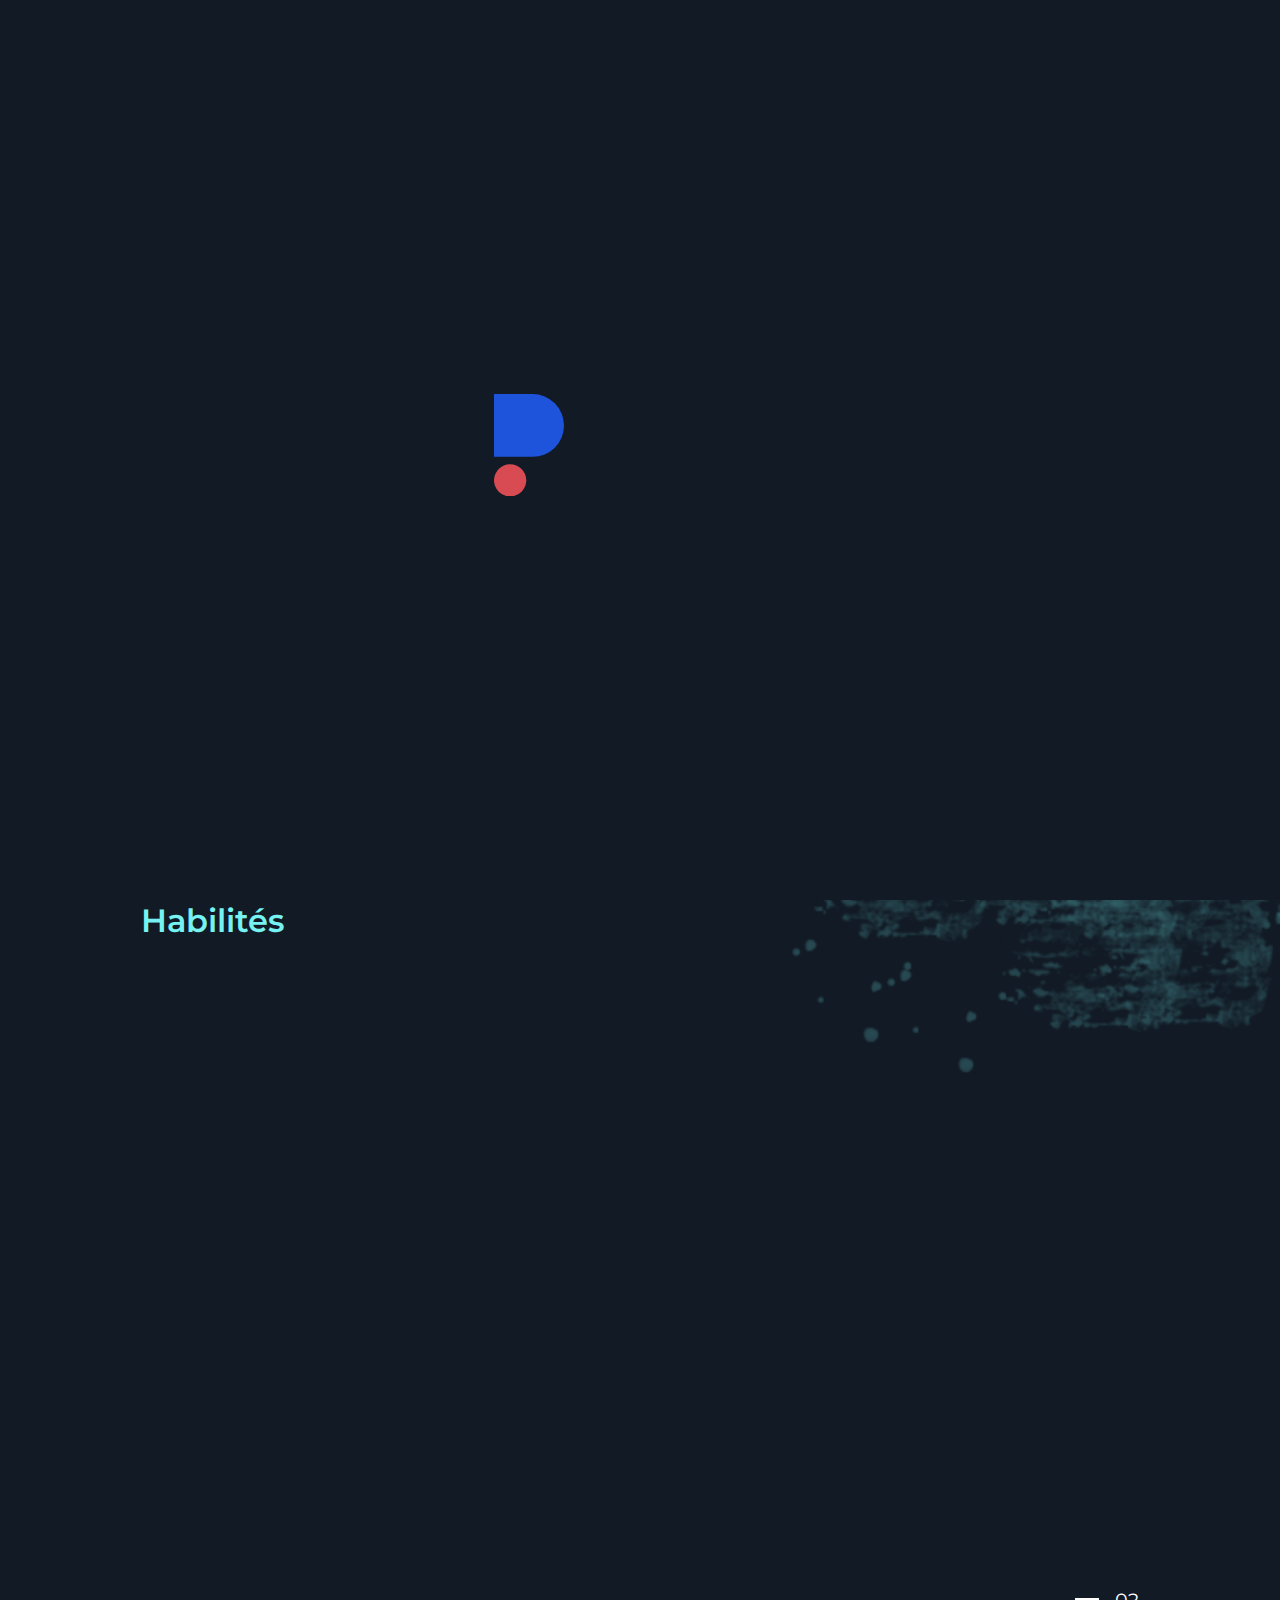
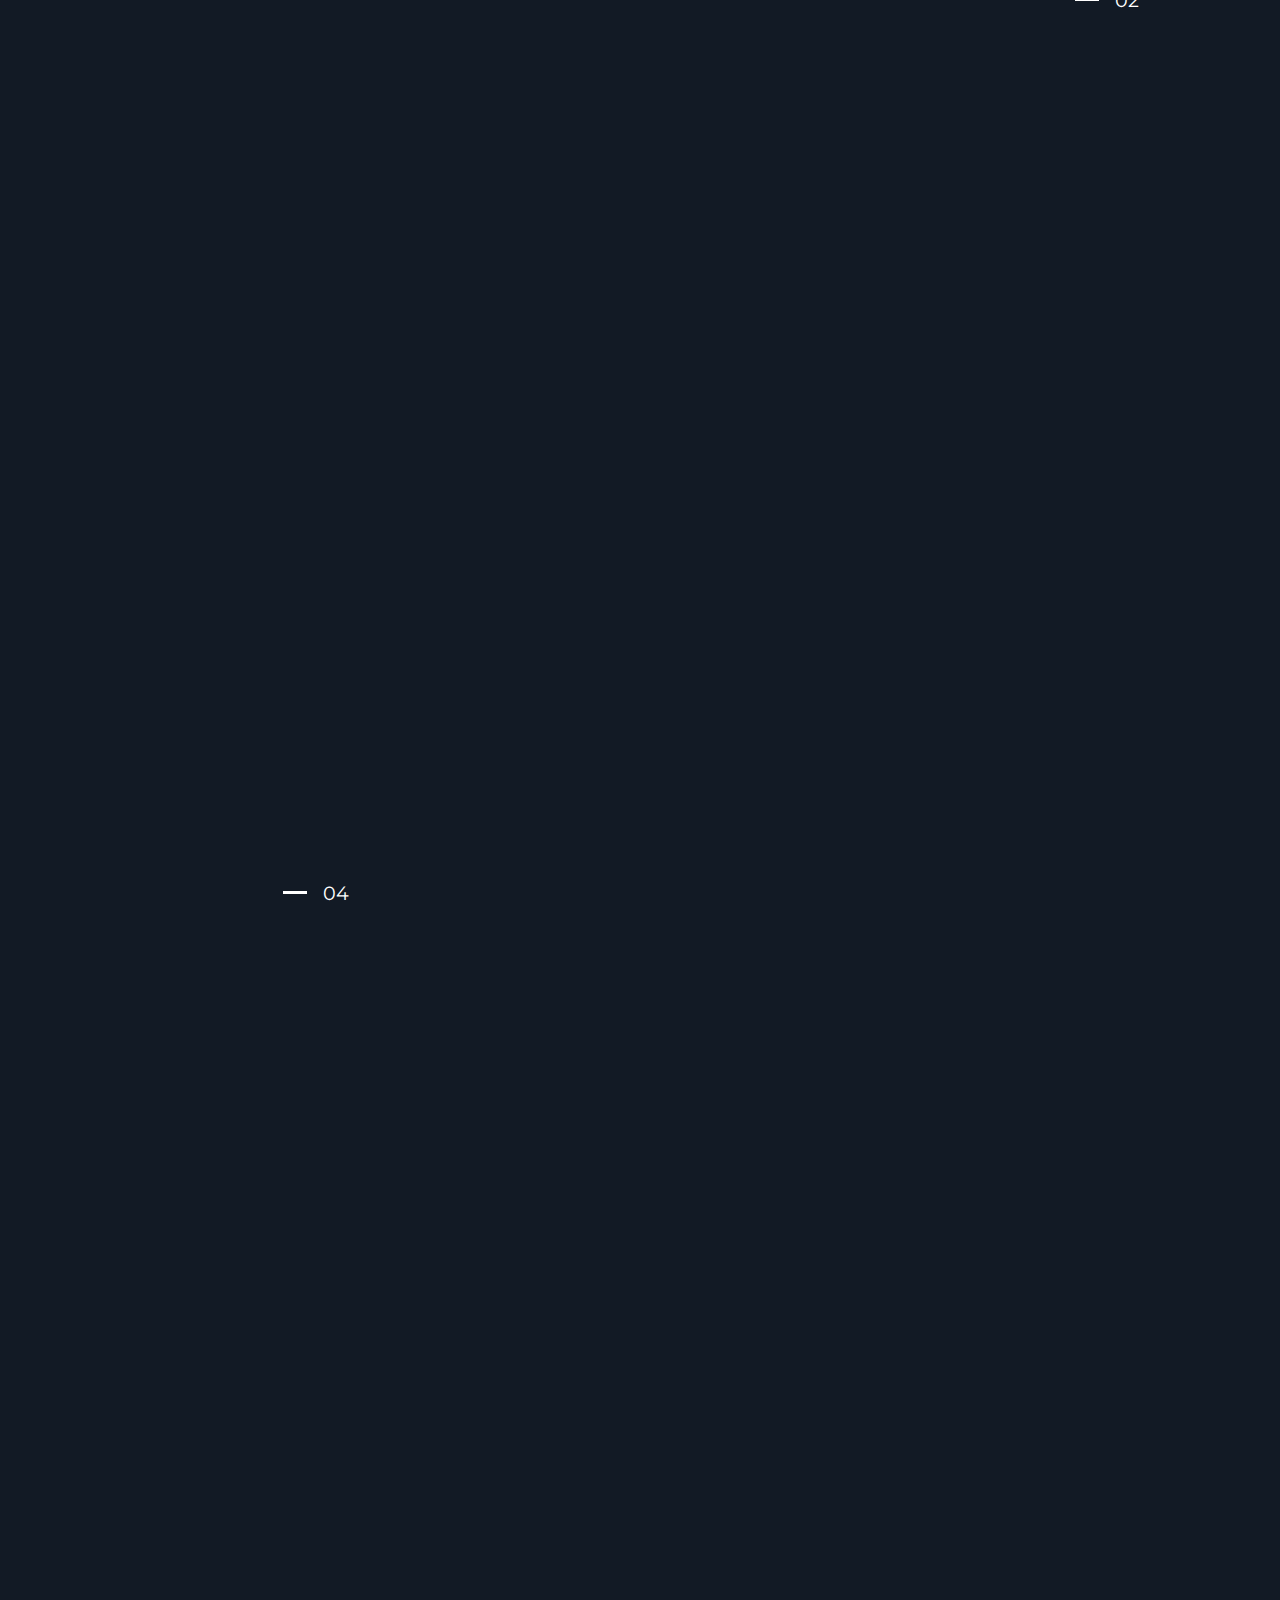
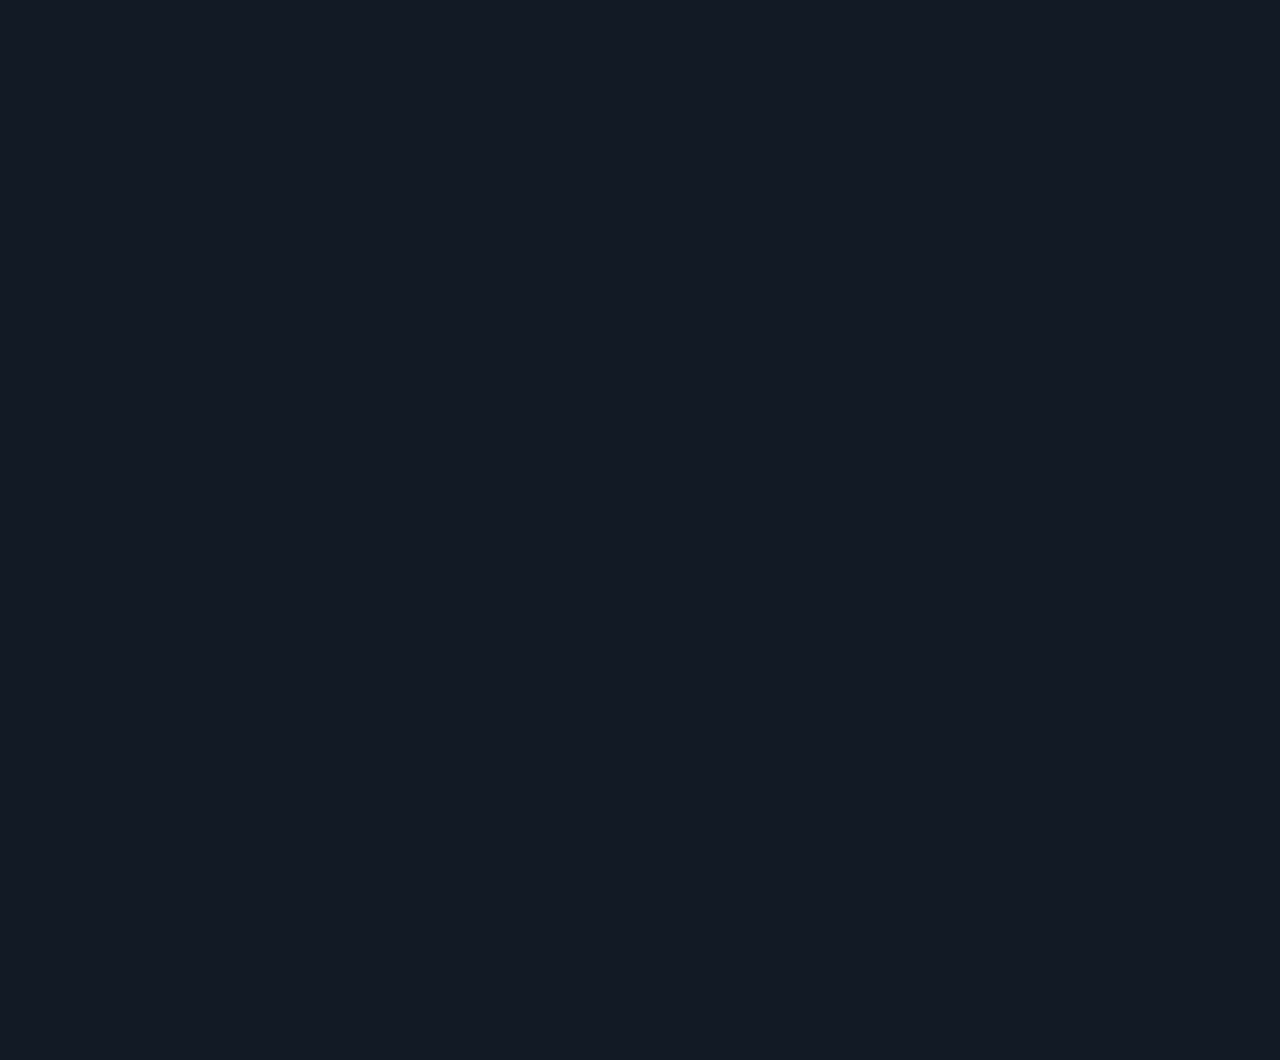
==== commit e8cc6d24: "new_commit" ====
--- a/index.html
+++ b/index.html
@@ -118,13 +118,12 @@
             </div>
             <div class="left topDef observe-2 parlx l1" data-speed="1">
                 <h1 id="abt-h1-1">NOUS SOMMES</h1>
-                <h1 id="abt-h1-2">LE TEAM PIONEERCODER01</h1>
-                <p id="abt-p">2ém année de formation en licence. Des developpeurs fulstack Javascript. Nous sommes pationnés de jouer avec nos code, des challengers!!
-                    Pour plus d'info, veillez visionner notre CV.
+                <h1 id="abt-h1-2">LE TEAM PIONEERCODER</h1>
+                <p id="abt-p">Nous harmonisons l'ingénierie du Fullstack JavaScript avec la passion d'un esprit créatif de designer. Chaque défi stimulant est pour nous une opportunité enthousiasmante. Nous vous convions à consulter notre CV pour une exploration plus approfondie.
                 </p>
                 <div class="cta">
                     <a href="#contact"><button id="abt-btn1">Contacter</button></a>
-                    <a href="assets/images/cv.pdf"><button id="abt-btn2">Télecharger CV</button></a>
+                    <a href="assets/cv/"><button id="abt-btn2">Télecharger CV</button></a>
                 </div>
                 <img src="./assets/icons/hacker.svg" class="small">
             </div>
@@ -142,7 +141,7 @@
                     <span>02</span>
                     <div></div>
                 </div>
-                <span class="topDef observe-3" id="t1">Habilités</span>
+                <span class="topDef observe-3 hB1" id="t1">Habilités</span>
             </div>
 
             <div class="contents">
@@ -154,11 +153,11 @@
                                 transform="translate(-2 -2)" fill="#75f2f1" />
                         </svg>
                     </div>
-                    <span id="t2">
+                    <span id="t2" class="hB2">
                         Experience
                     </span>
                     <div class="ligne"></div>
-                    <p>
+                    <p class="hB3">
                         En tant que développeur, notre expérience se caractérise par nos capacité à
                         résoudre des problèmes complexes de manière efficace et créative grâce à
                         nos compétences en programmation et en logique informatique.
@@ -175,11 +174,11 @@
                         </svg>
 
                     </div>
-                    <span id="t3">
+                    <span id="t3" class="hB4">
                         Creativiter
                     </span>
                     <div class="ligne"></div>
-                    <p>
+                    <p class="hB5">
                         Nous croyons fermement que la créativité est un atout essentiel dans le domaine du développement,
                         car elle permet de repousser les limites, d'apporter de l'innovation et de différencier nos réalisations des autres.
                     </p>
@@ -193,11 +192,11 @@
                                 transform="translate(-2.987 -2.986)" fill="#75f2f1" />
                         </svg>
                     </div>
-                    <span id="t4">
+                    <span id="t4" class="hB6">
                         Innovant
                     </span>
                     <div class="ligne"></div>
-                    <p>
+                    <p class="hB7">
                         Nous sommes passionné par l'innovation et nous aimons explorer des idées novatrices
                         pour résoudre des problèmes et créer des applications qui peuvent avoir un impact positif dans le monde réel.
                     </p>
@@ -213,7 +212,7 @@
                     <div></div>
                     <span>02</span>
                 </div>
-                <span class="topDef observe-3" id="t5">Travails</span>
+                <span class="topDef observe-3 w6" id="t5">Travails</span>
             </div>
 
             <div class="owl-carousel owl-theme all_works bottomDef observe-3">
@@ -224,24 +223,30 @@
                         </div>
                     </div>
                     <div class="title">
-                        <h2 id="t6">WCC 2023 saison 1</h2>
+                        <h2 id="t6">WCC 2023 season 1</h2>
                         <span>#01</span>
                     </div>
                     <div class="details">
                         <h4>Detail</h4>
-                        <p>Une application respresentant un fonkontany à Menabe. Developper par Pioneer.</p>
+                        <p class="w1">Une application respresentant un fonkontany à Menabe. Developper par Pioneer.</p>
                     </div>
 
                     <div class="cta">
-                        <button>Voir site</button>
+                        <a href="https://pioneerwccs1.netlify.app"><button class="w2">Consulter</button></a>
                         <div class="comments">
-                            <div class="comment">
-                                <img src="./assets/images/chat.svg" alt="">
-                                <span>350</span>
-                            </div>
-                            <div class="like">
-                                <img src="./assets/images/heart.svg" alt="">
-                                <span>243</span>
+                            <div class="comments">
+                                <div class="comment">
+                                    <img src="./assets/icons/html.svg" alt="">
+                                </div>
+                                <div class="comment">
+                                    <img src="./assets/icons/csss.svg" alt="">
+                                </div>
+                                <div class="comment">
+                                    <img src="./assets/icons/javascript.svg" alt="">
+                                </div>
+                                <div class="comment">
+                                    <img src="./assets/icons/xd.svg" alt="">
+                                </div>
                             </div>
                         </div>
                     </div>
@@ -254,25 +259,31 @@
                         </div>
                     </div>
                     <div class="title">
-                        <h2 id="t7">WCC 2023 saison 2</h2>
+                        <h2 id="t7">WCC 2023 season 2</h2>
                         <span>#02</span>
                     </div>
                     <div class="details">
                         <h4>Detail</h4>
-                        <p>Une petite application auquelle les enfants peuvent se divertir pendant ce vacance. 
+                        <p class="w3">Une petite application auquelle les enfants peuvent se divertir pendant ce vacance. 
                             Developper par Pioneer.</p>
                     </div>
 
                     <div class="cta">
-                        <button>Voir site</button>
+                        <a href="https://pioneerwccs2.netlify.app"><button class="w2">Consulter</button></a>
                         <div class="comments">
-                            <div class="comment">
-                                <img src="./assets/images/chat.svg" alt="">
-                                <span>350</span>
-                            </div>
-                            <div class="like">
-                                <img src="./assets/images/heart.svg" alt="">
-                                <span>243</span>
+                            <div class="comments">
+                                <div class="comment">
+                                    <img src="./assets/icons/html.svg" alt="">
+                                </div>
+                                <div class="comment">
+                                    <img src="./assets/icons/csss.svg" alt="">
+                                </div>
+                                <div class="comment">
+                                    <img src="./assets/icons/javascript.svg" alt="">
+                                </div>
+                                <div class="comment">
+                                    <img src="./assets/icons/figma.svg" alt="">
+                                </div>
                             </div>
                         </div>
                     </div>
@@ -290,21 +301,25 @@
                     </div>
                     <div class="details">
                         <h4>Detail</h4>
-                        <p>C'est une application de gestion de ......... distribuée à l'école.
-                            Developper par Pioneer.
-                            p</p>
+                        <p class="w4">Il s'agit d'une application pour gérer les transactions d'entrée et de sortie de
+                            trésorerie au sein d'une église. Développé par Pioneer.
+                            </p>
                     </div>
 
                     <div class="cta">
-                        <button>Voir site</button>
+                        <a href="#"><button class="w2">Consulter</button></a>
                         <div class="comments">
                             <div class="comment">
-                                <img src="./assets/images/chat.svg" alt="">
-                                <span>350</span>
+                                <img src="./assets/icons/react.svg" alt="">
                             </div>
-                            <div class="like">
-                                <img src="./assets/images/heart.svg" alt="">
-                                <span>243</span>
+                            <div class="comment">
+                                <img src="./assets/icons/php.svg" alt="">
+                            </div>
+                            <div class="comment">
+                                <img src="./assets/icons/mysql.svg" alt="">
+                            </div>
+                            <div class="comment">
+                                <img src="./assets/icons/figma.svg" alt="">
                             </div>
                         </div>
                     </div>
@@ -314,29 +329,71 @@
                 <div class="work gradient">
                     <div class="image">
                         <div>
-                            <img src="./assets/images/wccs3.png" alt="">
+                            <img src="./assets/images/wccs4.png" alt="">
                         </div>
                     </div>
                     <div class="title">
-                        <h2>WCC 2023 saison 3</h2>
+                        <h2>WCC 2023 season 4</h2>
                         <span>#04</span>
                     </div>
                     <div class="details">
                         <h4>Detail</h4>
-                        <p>Une petite application auquelle les enfants peuvent se divertir pendant ce vacance.
+                        <p class="w5">Intégration d'une maquette web provenant de Behance.
                             Developper par Pioneer.</p>
                     </div>
                 
                     <div class="cta">
-                        <button>Voir site</button>
+                        <a href="https://pioneerwccs4.netlify.app"><button class="w2">Consulter</button></a>
                         <div class="comments">
-                            <div class="comment">
-                                <img src="./assets/images/chat.svg" alt="">
-                                <span>350</span>
+                            <div class="comments">
+                                <div class="comment">
+                                    <img src="./assets/icons/html.svg" alt="">
+                                </div>
+                                <div class="comment">
+                                    <img src="./assets/icons/csss.svg" alt="">
+                                </div>
+                                <div class="comment">
+                                    <img src="./assets/icons/javascript.svg" alt="">
+                                </div>
                             </div>
-                            <div class="like">
-                                <img src="./assets/images/heart.svg" alt="">
-                                <span>243</span>
+                        </div>
+                    </div>
+                </div>
+
+                <div class="work">
+                    <div class="image">
+                        <div>
+                            <img src="./assets/images/devunt2.png" alt="">
+                        </div>
+                    </div>
+                    <div class="title">
+                        <h2>DevHunt 2.0</h2>
+                        <span>#05</span>
+                    </div>
+                    <div class="details">
+                        <h4>Detail</h4>
+                        <p class="w7">
+                            Création d'une application web favorisant la
+                            communication entre les étudiants de l'ENI.
+                            Developper par Pioneer.</p>
+                    </div>
+                
+                    <div class="cta">
+                        <a href="#"><button class="w2">Consulter</button></a>
+                        <div class="comments">
+                            <div class="comments">
+                                <div class="comment">
+                                    <img src="./assets/icons/react.svg" alt="">
+                                </div>
+                                <div class="comment">
+                                    <img src="./assets/icons/node.svg" alt="">
+                                </div>
+                                <div class="comment">
+                                    <img src="./assets/icons/mongo.svg" alt="">
+                                </div>
+                                <div class="comment">
+                                    <img src="./assets/icons/figma.svg" alt="">
+                                </div>
                             </div>
                         </div>
                     </div>
@@ -350,7 +407,7 @@
                     <div></div>
                     <span>04</span>
                 </div>
-                <span class="topDef observe-3">Competence</span>
+                <span class="topDef observe-3 f1">Competences</span>
             </div>
 
             <div class="left leftDef observe-3">
@@ -525,14 +582,230 @@
                     </svg>
             </div>
             <div class="right rightDef observe-3">
-                <img src="./assets/images/skillsChart.svg" alt="">
-            </div>
+                <svg xmlns="http://www.w3.org/2000/svg" xmlns:xlink="http://www.w3.org/1999/xlink" viewBox="0 0 990.515 524.782">
+                    <defs>
+                      <clipPath id="clip-path">
+                        <rect id="Rectangle_1" data-name="Rectangle 1" width="976.966" height="384.368" fill="none"/>
+                      </clipPath>
+                    </defs>
+                    <g id="Groupe_14" data-name="Groupe 14" transform="translate(-1083.5 -3457.25)">
+                      <g id="Grille_de_répétition_1" data-name="Grille de répétition 1" transform="translate(1097.049 3457.25)" opacity="0.44" clip-path="url(#clip-path)">
+                        <g id="Groupe_2" data-name="Groupe 2" transform="translate(0 0.713)">
+                          <line id="Ligne_12" data-name="Ligne 12" x2="976.966" fill="none" stroke="#707070" stroke-width="1"/>
+                        </g>
+                        <g id="Groupe_3" data-name="Groupe 3" transform="translate(0 30.664)">
+                          <line id="Ligne_12-2" data-name="Ligne 12" x2="976.966" fill="none" stroke="#707070" stroke-width="1"/>
+                        </g>
+                        <g id="Groupe_4" data-name="Groupe 4" transform="translate(0 60.615)">
+                          <line id="Ligne_12-3" data-name="Ligne 12" x2="976.966" fill="none" stroke="#707070" stroke-width="1"/>
+                        </g>
+                        <g id="Groupe_5" data-name="Groupe 5" transform="translate(0 90.565)">
+                          <line id="Ligne_12-4" data-name="Ligne 12" x2="976.966" fill="none" stroke="#707070" stroke-width="1"/>
+                        </g>
+                        <g id="Groupe_6" data-name="Groupe 6" transform="translate(0 120.516)">
+                          <line id="Ligne_12-5" data-name="Ligne 12" x2="976.966" fill="none" stroke="#707070" stroke-width="1"/>
+                        </g>
+                        <g id="Groupe_7" data-name="Groupe 7" transform="translate(0 150.467)">
+                          <line id="Ligne_12-6" data-name="Ligne 12" x2="976.966" fill="none" stroke="#707070" stroke-width="1"/>
+                        </g>
+                        <g id="Groupe_8" data-name="Groupe 8" transform="translate(0 180.418)">
+                          <line id="Ligne_12-7" data-name="Ligne 12" x2="976.966" fill="none" stroke="#707070" stroke-width="1"/>
+                        </g>
+                        <g id="Groupe_9" data-name="Groupe 9" transform="translate(0 210.369)">
+                          <line id="Ligne_12-8" data-name="Ligne 12" x2="976.966" fill="none" stroke="#707070" stroke-width="1"/>
+                        </g>
+                        <g id="Groupe_10" data-name="Groupe 10" transform="translate(0 240.319)">
+                          <line id="Ligne_12-9" data-name="Ligne 12" x2="976.966" fill="none" stroke="#707070" stroke-width="1"/>
+                        </g>
+                        <g id="Groupe_11" data-name="Groupe 11" transform="translate(0 270.27)">
+                          <line id="Ligne_12-10" data-name="Ligne 12" x2="976.966" fill="none" stroke="#707070" stroke-width="1"/>
+                        </g>
+                        <g id="Groupe_12" data-name="Groupe 12" transform="translate(0 300.221)">
+                          <line id="Ligne_12-11" data-name="Ligne 12" x2="976.966" fill="none" stroke="#707070" stroke-width="1"/>
+                        </g>
+                        <g id="Groupe_13" data-name="Groupe 13" transform="translate(0 330.172)">
+                          <line id="Ligne_12-12" data-name="Ligne 12" x2="976.966" fill="none" stroke="#707070" stroke-width="1"/>
+                        </g>
+                        <g id="Groupe_14-2" data-name="Groupe 14" transform="translate(0 360.122)">
+                          <line id="Ligne_12-13" data-name="Ligne 12" x2="976.966" fill="none" stroke="#707070" stroke-width="1"/>
+                        </g>
+                      </g>
+                      <circle id="Ellipse_17" data-name="Ellipse 17" cx="22.107" cy="22.107" r="22.107" transform="translate(1159.803 3914.712) rotate(-90)" fill="#75c9f2"/>
+                      <circle id="Ellipse_18" data-name="Ellipse 18" cx="22.107" cy="22.107" r="22.107" transform="translate(1271.049 3914.712) rotate(-90)" fill="#10771d"/>
+                      <circle id="Ellipse_19" data-name="Ellipse 19" cx="22.107" cy="22.107" r="22.107" transform="translate(1382.295 3914.712) rotate(-90)" fill="#d4a319"/>
+                      <circle id="Ellipse_20" data-name="Ellipse 20" cx="22.107" cy="22.107" r="22.107" transform="translate(1493.54 3914.712) rotate(-90)" fill="#f13755"/>
+                      <circle id="Ellipse_21" data-name="Ellipse 21" cx="22.107" cy="22.107" r="22.107" transform="translate(1604.786 3914.712) rotate(-90)" fill="#1e65c1"/>
+                      <circle id="Ellipse_22" data-name="Ellipse 22" cx="22.107" cy="22.107" r="22.107" transform="translate(1938.523 3914.712) rotate(-90)" fill="#9e0ae9"/>
+                      <circle id="Ellipse_23" data-name="Ellipse 23" cx="22.107" cy="22.107" r="22.107" transform="translate(1716.032 3914.712) rotate(-90)" fill="#ff6f00"/>
+                      <circle id="Ellipse_24" data-name="Ellipse 24" cx="22.107" cy="22.107" r="22.107" transform="translate(1827.278 3914.712) rotate(-90)" fill="#0a4de9"/>
+                      <line id="Ligne_13" data-name="Ligne 13" x2="976.966" transform="translate(1083.5 3981.032)" fill="none" stroke="#707070" stroke-width="2"/>
+                      <path id="Tracé_18" data-name="Tracé 18" d="M1195.693,3864.794V3547.343" transform="translate(-14)" fill="none" stroke="#75c9f2" stroke-width="9.98"/>
+                      <path id="Tracé_19" data-name="Tracé 19" d="M1195.693,3774.113v-226.77" transform="translate(97.471 90.682)" fill="none" stroke="#10771d" stroke-width="9.98"/>
+                      <path id="Tracé_20" data-name="Tracé 20" d="M1195.693,3893.916V3547.343" transform="translate(208.942 -29.121)" fill="none" stroke="#d4a319" stroke-width="9.98"/>
+                      <path id="Tracé_21" data-name="Tracé 21" d="M1195.693,3714.211V3547.343" transform="translate(319.954 150.583)" fill="none" stroke="#f13755" stroke-width="9.98"/>
+                      <path id="Tracé_22" data-name="Tracé 22" d="M1195.693,3804.064V3547.343" transform="translate(431.208 60.731)" fill="none" stroke="#1e65c1" stroke-width="9.98"/>
+                      <path id="Tracé_23" data-name="Tracé 23" d="M1195.693,3923.867V3547.343" transform="translate(542.208 -59.072)" fill="none" stroke="#ff6f00" stroke-width="9.98"/>
+                      <path id="Tracé_24" data-name="Tracé 24" d="M1195.693,3893.917V3547.343" transform="translate(654.208 -29.122)" fill="none" stroke="#0a4de9" stroke-width="9.98"/>
+                      <path id="Tracé_25" data-name="Tracé 25" d="M1195.693,3741.005V3547.343" transform="translate(764.937 119.79)" fill="none" stroke="#9e0ae9" stroke-width="9.98"/>
+                    </g>
+                  </svg>
+                  
+            </div>
+        </section>
+        <section id="skills-ui">
+            <div class="svg-container observe-1 scaleDef">
+                <svg xmlns="http://www.w3.org/2000/svg" xmlns:xlink="http://www.w3.org/1999/xlink"  viewBox="0 0 1145.54 1016.875">
+                    <defs>
+                      <linearGradient id="linear-gradient" x1="0.354" y1="-0.136" x2="0.802" y2="1.182" gradientUnits="objectBoundingBox">
+                        <stop offset="0" stop-color="#f44f5a"/>
+                        <stop offset="0.443" stop-color="#ee3d4a"/>
+                        <stop offset="1" stop-color="#e52030"/>
+                      </linearGradient>
+                      <linearGradient id="linear-gradient-2" x1="0.331" y1="-0.169" x2="0.808" y2="1.141" gradientUnits="objectBoundingBox">
+                        <stop offset="0" stop-color="#ae4cd5"/>
+                        <stop offset="1" stop-color="#9331bf"/>
+                      </linearGradient>
+                      <linearGradient id="linear-gradient-3" x1="0.272" y1="-0.332" x2="0.773" y2="1.044" gradientUnits="objectBoundingBox">
+                        <stop offset="0" stop-color="#33c481"/>
+                        <stop offset="1" stop-color="#21a366"/>
+                      </linearGradient>
+                      <linearGradient id="linear-gradient-4" x1="0.178" y1="-0.178" x2="0.651" y2="1.122" gradientUnits="objectBoundingBox">
+                        <stop offset="0" stop-color="#f09ca2"/>
+                        <stop offset="1" stop-color="#eb6773"/>
+                      </linearGradient>
+                      <linearGradient id="linear-gradient-5" x1="0.265" y1="-0.145" x2="0.704" y2="1.061" gradientUnits="objectBoundingBox">
+                        <stop offset="0" stop-color="#32bdef"/>
+                        <stop offset="1" stop-color="#1ea2e4"/>
+                      </linearGradient>
+                    </defs>
+                    <g id="Groupe_1" data-name="Groupe 1" transform="translate(-493.298 -31.562)">
+                      <g id="XD" transform="translate(487.298 335.025)">
+                        <path id="Tracé_1" data-name="Tracé 1" d="M6,14.577A8.577,8.577,0,0,1,14.577,6H74.616a8.577,8.577,0,0,1,8.577,8.577V74.616a8.577,8.577,0,0,1-8.577,8.577H14.577A8.577,8.577,0,0,1,6,74.616Z" fill="#ff41c8"/>
+                        <path id="Tracé_2" data-name="Tracé 2" d="M9,9V73.327H73.327V9ZM30.642,36.221l4.1-10.47H41.8L34.641,40.87,41.97,56.24H34.83L30.642,45.581,26.476,56.24h-7.14l7.329-15.37L19.481,25.751h7.057Zm12.814,8q0-5.571,1.885-8.313a6.237,6.237,0,0,1,5.487-2.742,5.292,5.292,0,0,1,4.355,2.262V24.078H61.15V56.242H55.768l-.272-2.3A5.457,5.457,0,0,1,50.8,56.662a6.187,6.187,0,0,1-5.434-2.723q-1.875-2.724-1.917-8v-1.72ZM49.4,45.707a10.79,10.79,0,0,0,.712,4.681,2.512,2.512,0,0,0,2.408,1.329,2.889,2.889,0,0,0,2.659-1.57V39.8a2.823,2.823,0,0,0-2.637-1.675,2.548,2.548,0,0,0-2.387,1.319A10.281,10.281,0,0,0,49.4,44.14Z" transform="translate(3.433 3.433)" fill="#16020b"/>
+                      </g>
+                      <g id="FIGMA">
+                        <path id="Tracé_3" data-name="Tracé 3" d="M46.049,35.712H27.356A16.356,16.356,0,0,1,11,19.356h0A16.356,16.356,0,0,1,27.356,3H46.049Z" transform="translate(1408.436 143.921)" fill="url(#linear-gradient)"/>
+                        <path id="Tracé_4" data-name="Tracé 4" d="M43.712,49.712H27.356A16.356,16.356,0,0,1,11,33.356h0A16.356,16.356,0,0,1,27.356,17H43.712Z" transform="translate(1408.436 162.633)" fill="url(#linear-gradient-2)"/>
+                        <path id="Tracé_5" data-name="Tracé 5" d="M27.356,63.712h0A16.356,16.356,0,0,1,11,47.356h0A16.356,16.356,0,0,1,27.356,31H43.712V47.356A16.356,16.356,0,0,1,27.356,63.712Z" transform="translate(1408.436 181.345)" fill="url(#linear-gradient-3)"/>
+                        <path id="Tracé_6" data-name="Tracé 6" d="M41.356,35.712H25V3H41.356A16.356,16.356,0,0,1,57.712,19.356h0A16.356,16.356,0,0,1,41.356,35.712Z" transform="translate(1427.148 143.921)" fill="url(#linear-gradient-4)"/>
+                       <ellipse id="Ellipse_5" data-name="Ellipse 5" cx="16.366" cy="16.538" rx="16.366" ry="16.538" transform="translate(1452.392 179.687)" fill="url(#linear-gradient-5)"/>
+                      </g>
+                      <g id="AI">
+                        <path id="Tracé_7" data-name="Tracé 7" d="M6,14.272A8.273,8.273,0,0,1,14.272,6H72.178a8.273,8.273,0,0,1,8.272,8.272V72.178a8.273,8.273,0,0,1-8.272,8.272H14.272A8.273,8.273,0,0,1,6,72.178Z" transform="translate(1558.387 601.431)" fill="#ff5722"/>
+                         <path id="Tracé_8" data-name="Tracé 8" d="M9,9V71.042H71.042V9ZM39.382,54.5l-1.576-6.018h-8.1L28.134,54.5H21.853l9.188-29.406h5.433L45.725,54.5Zm14.805,0H48.452V32.646h5.735Zm-.616-25.325a3.111,3.111,0,0,1-5.383-2.182,2.958,2.958,0,0,1,.848-2.182,3.442,3.442,0,0,1,4.525,0,2.947,2.947,0,0,1,.848,2.182A3.018,3.018,0,0,1,53.571,29.172Z" transform="translate(1561.592 604.635)" fill="#1c0802"/>
+                        <path id="Tracé_9" data-name="Tracé 9" d="M19.639,31.11h5.493L22.385,20.629Z" transform="translate(1572.955 617.055)" fill="#1c0802"/>
+                      
+                      </g>
+                      <g id="PS">
+                        <path id="Tracé_10" data-name="Tracé 10" d="M6,14.117A8.117,8.117,0,0,1,14.117,6H70.933a8.117,8.117,0,0,1,8.117,8.117V70.933a8.117,8.117,0,0,1-8.117,8.117H14.117A8.117,8.117,0,0,1,6,70.933Z" transform="translate(645.132 807.333)" fill="#03a9f4"/>
+                        <path id="Tracé_11" data-name="Tracé 11" d="M22.076,19.174H18.014v9h4a3.175,3.175,0,0,0,2.577-1.09,4.821,4.821,0,0,0,.911-3.172,5.715,5.715,0,0,0-.931-3.437A2.992,2.992,0,0,0,22.076,19.174Z" transform="translate(657.496 820.891)" fill="#020f16"/>
+                        <path id="Tracé_12" data-name="Tracé 12" d="M9,9V69.875H69.875V9ZM38.149,41.038A9.548,9.548,0,0,1,31.175,43.5H27.291V53.641H21.465V24.789h9.829a9.018,9.018,0,0,1,6.826,2.656,9.552,9.552,0,0,1,2.547,6.9A8.933,8.933,0,0,1,38.149,41.038ZM57.054,52.294a8.743,8.743,0,0,1-5.667,1.743,9.013,9.013,0,0,1-4.162-.921A7,7,0,0,1,44.4,50.549,6.609,6.609,0,0,1,43.38,47h5.331a3.407,3.407,0,0,0,.684,2.2,2.679,2.679,0,0,0,2.11.733q2.258,0,2.258-2.041a1.747,1.747,0,0,0-.684-1.317,13.577,13.577,0,0,0-3.04-1.633,12.635,12.635,0,0,1-4.766-2.914,5.534,5.534,0,0,1-1.3-3.746,5.986,5.986,0,0,1,2.031-4.647A7.728,7.728,0,0,1,51.385,31.8a8.377,8.377,0,0,1,5.647,1.822,6.122,6.122,0,0,1,2.12,4.894H53.544q0-2.615-2.179-2.616A1.942,1.942,0,0,0,49.323,38a1.621,1.621,0,0,0,.635,1.258,13.916,13.916,0,0,0,2.993,1.556A12.392,12.392,0,0,1,57.8,43.644a5.752,5.752,0,0,1,1.416,4.032A5.642,5.642,0,0,1,57.054,52.294Z" transform="translate(648.219 810.42)" fill="#020f16"/>
+                       
+                      </g>
+                      <path id="Tracé_14" data-name="Tracé 14" d="M624.058,434.525H516.665l-60.271-58.08" transform="translate(111.929 38.773)" fill="none" stroke="#ff41c8" stroke-width="2"/>
+                      <path id="Tracé_15" data-name="Tracé 15" d="M1267.4,341.025l66.518-121.28,85.522-23.756" fill="none" stroke="#33C481" stroke-width="2"/>
+                      <path id="Tracé_16" data-name="Tracé 16" d="M1186.9,720.911h339.9l42.03-42.03" fill="none" stroke="#ff5722" stroke-width="2"/>
+                      <g id="Ellipse_1" data-name="Ellipse 1" transform="translate(741 178.5)" fill="none" stroke="#ff41c8" stroke-width="4" stroke-dasharray="200 40" opacity="0.23">
+                        <circle cx="361.5" cy="361.5" r="361.5" stroke="none"/>
+                        <circle cx="361.5" cy="361.5" r="359.5" fill="none">
+                            <animateTransform attributeName="transform" attributeType="XML" type="rotate" from="0 361.5 361.5"
+                                        to="360 361.5 361.5" dur="200s" repeatCount="indefinite" />
+                        </circle>
+                      </g>
+                      <g id="Ellipse_2" data-name="Ellipse 2" transform="matrix(0.777, 0.629, -0.629, 0.777, 1048.561, 31.562)" fill="none" stroke="#ff41c8" stroke-width="4" stroke-dasharray="100 200">
+                        <circle cx="361.5" cy="361.5" r="361.5" stroke="none"/>
+                        <circle cx="361.5" cy="361.5" r="359.5" fill="none">
+                            <animateTransform attributeName="transform" attributeType="XML" type="rotate" from="0 361.5 361.5"
+                                        to="360 361.5 361.5" dur="100s" repeatCount="indefinite" />
+                        </circle>
+                      </g>
+                      <g id="Ellipse_4" data-name="Ellipse 4" transform="translate(818.147 255.638)" fill="none" stroke="#ff41c8" stroke-width="8" stroke-dasharray="200 40" opacity="0.23">
+                        <circle cx="284.378" cy="284.378" r="284.378" stroke="none"/>
+                        <circle cx="284.378" cy="284.378" r="280.378" fill="none"0>
+                            <animateTransform attributeName="transform" attributeType="XML" type="rotate" from="0 284.378 284.378"
+                            to="360 284.378 284.378" dur="200s" repeatCount="indefinite" />
+                        </circle>
+                      </g>
+                      <g id="Ellipse_3" data-name="Ellipse 3" transform="matrix(0.777, 0.629, -0.629, 0.777, 1059.956, 139.977)" fill="none" stroke="#ff41c8" stroke-width="8" stroke-dasharray="200 120">
+                        <circle cx="284.417" cy="284.417" r="284.417" stroke="none"/>
+                        <circle cx="284.417" cy="284.417" r="280.417" fill="none">
+                            <animateTransform attributeName="transform" attributeType="XML" type="rotate" from="0 284.378 284.378"
+                            to="-360 284.378 284.378" dur="100s" repeatCount="indefinite" />
+                        </circle>
+                      </g>
+                      <g id="Ellipse_4-2" data-name="Ellipse 4" transform="translate(900.831 338.47)" fill="none" stroke="#ff5722" stroke-width="5" stroke-dasharray="200 40" opacity="0.23">
+                        <circle cx="201.541" cy="201.541" r="201.541" stroke="none"/>
+                        <circle cx="201.541" cy="201.541" r="199.041" fill="none">
+                            <animateTransform attributeName="transform" attributeType="XML" type="rotate" from="0 201.541 201.541"
+                            to="360 201.541 201.541" dur="200s" repeatCount="indefinite" />
+                        </circle>
+                      </g>
+                      <g id="Ellipse_3-2" data-name="Ellipse 3" transform="matrix(0.777, 0.629, -0.629, 0.777, 1072.203, 256.499)" fill="none" stroke="#ff5722" stroke-width="5" stroke-dasharray="70 120">
+                        <circle cx="201.569" cy="201.569" r="201.569" stroke="none"/>
+                        <circle cx="201.569" cy="201.569" r="199.069" fill="none">
+                            <animateTransform attributeName="transform" attributeType="XML" type="rotate" from="0 201.541 201.541"
+                            to="-360 201.541 201.541" dur="100s" repeatCount="indefinite" />
+                        </circle>
+                      </g>
+                      <g id="Ellipse_4-3" data-name="Ellipse 4" transform="translate(967.145 404.903)" fill="none" stroke="#03a9f4" stroke-width="2" stroke-dasharray="200 40" opacity="0.23">
+                        <circle cx="135.105" cy="135.105" r="135.105" stroke="none"/>
+                        <circle cx="135.105" cy="135.105" r="134.105" fill="none">
+                            <animateTransform attributeName="transform" attributeType="XML" type="rotate" from="0 135.105 135.105"
+                            to="360 135.105 135.105" dur="150s" repeatCount="indefinite" />
+                        </circle>
+                      </g>
+                      <g id="Ellipse_3-3" data-name="Ellipse 3" transform="matrix(0.777, 0.629, -0.629, 0.777, 1082.025, 349.953)" fill="none" stroke="#03a9f4" stroke-width="2" stroke-dasharray="70 120">
+                        <circle cx="135.124" cy="135.124" r="135.124" stroke="none"/>
+                        <circle cx="135.124" cy="135.124" r="134.124" fill="none">
+                            <animateTransform attributeName="transform" attributeType="XML" type="rotate" from="0 135.105 135.105"
+                            to="360 135.105 135.105" dur="90s" repeatCount="indefinite" />
+                        </circle>
+                      </g>
+                      <g id="Ellipse_4-4" data-name="Ellipse 4" transform="translate(840.745 278.276)" fill="none" stroke="#33C481" stroke-width="6" stroke-dasharray="200 40" opacity="0.23">
+                        <circle cx="261.739" cy="261.739" r="261.739" stroke="none"/>
+                        <circle cx="261.739" cy="261.739" r="256.739" fill="none">
+                            <animateTransform attributeName="transform" attributeType="XML" type="rotate" from="0 261.739 261.739"
+                            to="360 261.739 261.739" dur="200s" repeatCount="indefinite" />
+                        </circle>
+                      </g>
+                      <g id="Ellipse_3-4" data-name="Ellipse 3" transform="matrix(0.777, 0.629, -0.629, 0.777, 1063.303, 171.822)" fill="none" stroke="#33C481" stroke-width="6" stroke-dasharray="200 120">
+                        <circle cx="261.775" cy="261.775" r="261.775" stroke="none"></circle>
+                        <circle cx="261.775" cy="261.775" r="256.775" fill="none">
+                            <animateTransform attributeName="transform" attributeType="XML" type="rotate" from="0 261.775 261.775"
+                            to="360 261.775 261.775" dur="100s" repeatCount="indefinite" />
+                        </circle>
+                      </g>
+                      <path id="Tracé_13" data-name="Tracé 13" d="M24.064,0h0A24.064,24.064,0,0,1,48.129,24.064V53.631H0V24.064A24.064,24.064,0,0,1,24.064,0Z" transform="translate(1128.815 500.757) rotate(90)" fill="#1e54db"/>
+                      <circle id="Ellipse_6" data-name="Ellipse 6" cx="12.364" cy="12.364" r="12.364" transform="translate(1075.193 554.514)" fill="#d84b53"/>
+                      <circle id="Ellipse_7" data-name="Ellipse 7" cx="36" cy="36" r="36" transform="translate(715 436.5)" fill="#ff41c8"/>
+                      <circle id="Ellipse_8" data-name="Ellipse 8" cx="65" cy="65" r="65" transform="translate(686 407.5)" fill="#ff41c8" opacity="0.2"/>
+                      <circle id="Ellipse_7-2" data-name="Ellipse 7" cx="28" cy="28" r="28" transform="translate(1241 316.5)" fill="#33C481"/>
+                      <circle id="Ellipse_8-2" data-name="Ellipse 8" cx="50" cy="50" r="50" transform="translate(1219 294.5)" fill="#33C481" opacity="0.2"/>
+                      <circle id="Ellipse_7-3" data-name="Ellipse 7" cx="25" cy="25" r="25" transform="translate(1156 694.5)" fill="#ff5722"/>
+                      <circle id="Ellipse_8-3" data-name="Ellipse 8" cx="45" cy="45" r="45" transform="translate(1136 674.5)" fill="#ff5722" opacity="0.2"/>
+                      <path id="Tracé_17" data-name="Tracé 17" d="M846,580,662.974,820.7H580.74" transform="translate(142 29.5)" fill="none" stroke="#03a9f4" stroke-width="2"/>
+                      <circle id="Ellipse_7-4" data-name="Ellipse 7" cx="16.5" cy="16.5" r="16.5" transform="translate(972 593.5)" fill="#03a9f4"/>
+                      <circle id="Ellipse_8-4" data-name="Ellipse 8" cx="24" cy="24" r="24" transform="translate(964.5 586)" fill="#03a9f4" opacity="0.2"/>
+                    </g>
+                  </svg>
+            </div>
+              
         </section>
         <div class="contact topDef observe-3" id="contact">
-            <div class="sendMail">
-                <input type="text" placeholder="Veillez nous ecrire ici...">
-                <button>Envoyer</button>
-            </div>
+            <form action="https://formspree.io/f/xwkdlold" method="POST">
+                <div class="mail-object">
+                    <div>
+                        <input type="text" name="email" required placeholder="E-mail">
+                    </div>
+                    <div>
+                        <input type="text" name="object" required placeholder="Object">
+                    </div>
+                </div>
+                <div class="sendMail">
+                    <input type="text" name="message" required placeholder="Message...">
+                    <button class="f2"type="submit"  >Envoyer</button>
+                </div>
+            </form>
         </div>
     </div>
 
@@ -575,18 +848,19 @@
                 <li><a href="#"><img src="./assets/images/mail.svg"></a></li>
             </ul>
         </div>
-        <div>
-            <h1>MERCI POUR <span> VOTRE </span> VISITE</h1>
+        <div> 
+            <h1><span class="f3">MERCI POUR </span><span class="span f4"> VOTRE </span><span class="f5"> VISITE</span></h1>
         </div>
         <img src="./assets/images/user2.png" alt="">
         <div>
-            <h1>MERCI POUR <span> VOTRE </span> VISITE</h1>
+            <h1><span class="f3">MERCI POUR </span><span class="span f4"> VOTRE </span><span class="f5"> VISITE</span></h1>
         </div>
     </footer>
 
     <script src="assets/lib/jquery/jquery-3.2.1.min.js"></script>
     <script src="assets/lib/carousel/owl.carousel.min.js"></script>
 
+    <script src="assets/js/data.js"></script>
     <script src="assets/js/main.js"></script>
 
 </body>
--- a/style.css
+++ b/style.css
@@ -87,6 +87,9 @@
 .bottomDef{
     transform: translateY(30px);
 }
+.scaleDef{
+    transform: scale(0);
+}
 
 
 .observe-2 {
@@ -104,6 +107,11 @@
 [class*="show-"] {
     opacity: 1;
     transform: translate(0, 0);
+}
+
+.show-scale-null{
+    transform:scale(1);
+
 }
 
 
@@ -696,6 +704,10 @@
     opacity: 1 !important;
 }
 
+#works .work {
+    overflow: hidden;
+}
+
 #works .work .image{
    padding: 0.6rem;
    background: var(--grey);
@@ -706,10 +718,10 @@
 #works .work .image::before{
     position: absolute;
     content: "";
-    top: -10.6px;
-    right: -10.6px;
-    width: 1.1rem;
-    height: 1.1rem;
+    top: -22.6px;
+    right: -22.6px;
+    width: 2rem;
+    height: 2rem;
     background: var(--bg-principal);
     transform: rotate(45deg);
     border-bottom: 3px solid white;
@@ -750,23 +762,47 @@
     background: var(--dark-c);
     height: 2.3rem;
     color: var(--white-color);
-}
-
-#works .work .cta button{
+    padding: 0.8rem;
+    
+}
+
+#works .work .cta a{
     flex: 1;
+    height: 100%;
+    height: 100%;
+    overflow: hidden;
+}
+
+#works .work .cta a button{
     background: transparent;
     border: 1px solid var(--white-color);
     height: 100%;
+    width: 100%;
     font-size: 1rem;
     color: var(--white-color);
     cursor: pointer;
+    position: relative;  
+
+}
+
+#works .work .cta button::before{
+    position: absolute;
+    content:"";
+    height: 1.5rem;
+    width: 1.5rem;
+    top: -18px;
+    right: -18px;
+    background: var(--dark-c);
+    border: 1px solid var(--white-color);
+    transform: rotate(45deg);
+    z-index: 10;
 }
 
 #works .work .cta .comments{
     flex: 1;
     display: flex;
     align-items: center;
-    justify-content: center;
+    justify-content: flex-end;
     gap: 0.7rem;
 }
 
@@ -779,7 +815,7 @@
 }
 
 #works .work .cta .comments img{
-    width: 1.3rem;
+    width: 1.5rem;
     cursor: pointer;
 }
 
@@ -811,17 +847,38 @@
 .contact{
     width: 100%;
 }
-
-.contact .sendMail{
+.contact form{
+    display: flex;
+    flex-direction: column;
+    gap: 1rem;
+}
+
+.contact form >div:nth-child(1){
+    display: flex;
+    gap: 1rem; 
+    width: 100%;
+}
+
+.contact form >div:nth-child(1) div{
+    display: flex;
+    flex: 1;
     background: var(--white-color);
-    display: flex;
-    align-items: center;
-    margin-bottom: 3rem;
+    align-items: center;
     padding: 0.9rem 2rem;
     position: relative;
-}
-
-.contact .sendMail::before{
+    overflow: hidden;
+}
+
+.contact form >div:nth-child(2){
+    background: var(--white-color);
+    display: flex;
+    align-items: center;
+    padding: 0.9rem 2rem;
+    position: relative;
+    overflow: hidden;
+}
+
+.contact .sendMail::before,.contact form >div:nth-child(1) div::before{
     position: absolute;
     content: "";
     width: 1.5rem;
@@ -832,7 +889,7 @@
     transform: rotate(45deg);
 }
 
-.contact .sendMail::after{
+.contact .sendMail::after,.contact form >div:nth-child(1) div::after{
     position: absolute;
     content: "";
     width: 1.5rem;
@@ -946,7 +1003,7 @@
     color: var(--white-color);
 }
 
-footer h1 span{
+footer h1 .span{
     color: var(--brighter-blue);
 }
 
@@ -1095,4 +1152,75 @@
     to {
         transform: translateY(-7px);
     }
+}
+
+
+/* section ui design */
+
+
+#skills-ui{
+    width: 70%;
+    margin: auto auto 3rem auto;
+}
+
+#skills-ui .svg-container{
+    width: 100%;
+}
+
+
+
+
+
+/* tracer */
+
+#skills-ui .show-scale-null #Tracé_15,#skills-ui .show-scale-null #Tracé_14{
+    stroke-dasharray: 250;
+    animation: trace1 2s linear forwards reverse;
+}
+
+@keyframes trace1 {
+    to{
+        stroke-dashoffset: 250;
+    }
+}
+
+#skills-ui .show-scale-null #Tracé_16,#skills-ui .show-scale-null #Tracé_17{
+    stroke-dasharray: 450;
+    animation: trace2 2s linear forwards reverse;
+}
+
+@keyframes trace2 {
+    to{
+        stroke-dashoffset: 450;
+    }
+}
+
+.show-scale-null #XD,.show-scale-null #FIGMA,.show-scale-null #AI,.show-scale-null #PS{
+    opacity: 0;
+    animation: show .5s linear 2s forwards;
+    /* animation: name duration timing-function delay iteration-count direction fill-mode; */
+}
+
+@keyframes show {
+    to{
+        opacity: 1;
+    }
+}
+
+ .show-from-right #Tracé_18,
+ .show-from-right #Tracé_19,
+ .show-from-right #Tracé_20,
+ .show-from-right #Tracé_21,
+ .show-from-right #Tracé_22,
+ .show-from-right #Tracé_23,
+ .show-from-right #Tracé_24,
+ .show-from-right #Tracé_25{
+    stroke-dasharray: 500;
+    animation: skills 2s linear forwards reverse;
+}
+
+@keyframes skills {
+    to{
+        stroke-dashoffset: 500;
+    }
 }--- a/assets/media_screen/media__screen.css
+++ b/assets/media_screen/media__screen.css
@@ -176,6 +176,13 @@
         flex-direction: column;
     }
 
+    #skills-ui{
+        width: 90%;
+    }
+    .contact form >div:nth-child(1){
+        flex-direction: column;
+    }
+
     #skills > .left {
         flex: 1;
         width: 100%;
@@ -207,6 +214,9 @@
     }
         #about {
             padding-top: 3.5rem;
+        }
+        #skills-ui{
+            width: 100%;
         }
 }
 
